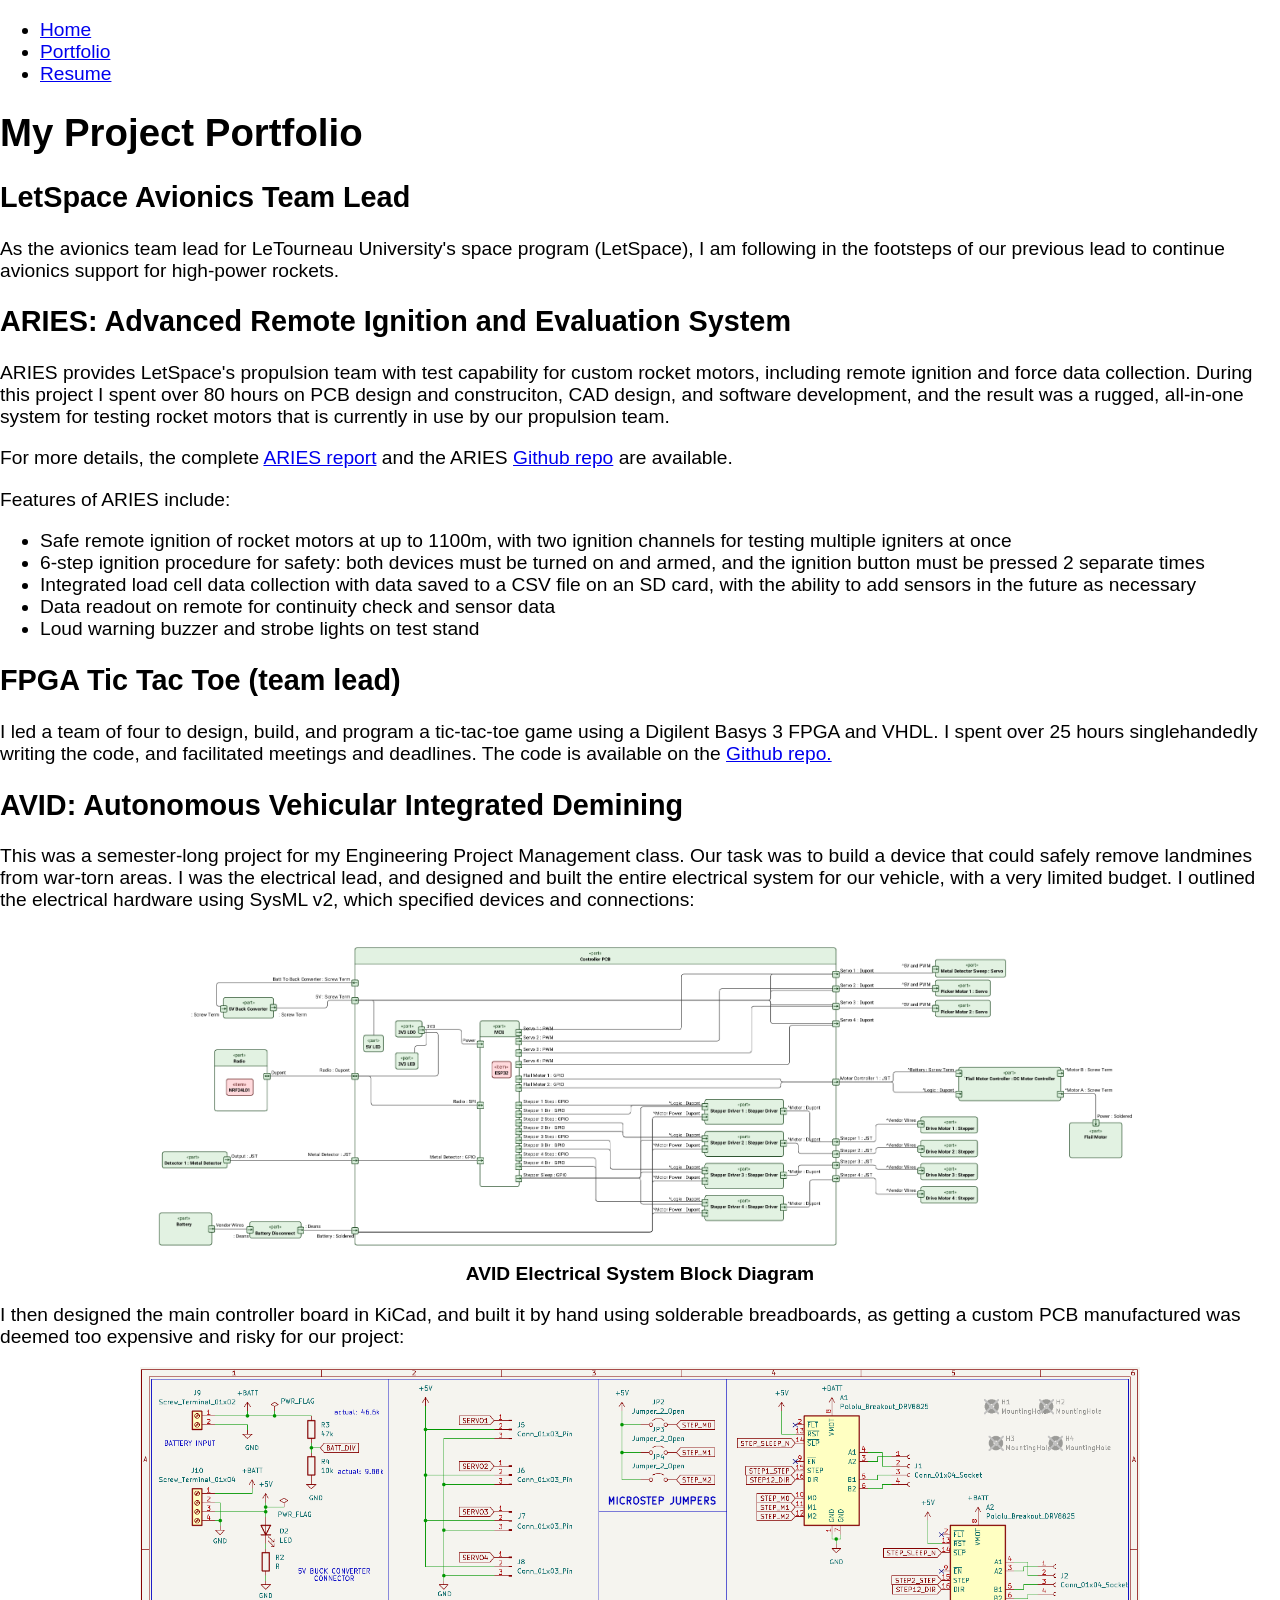
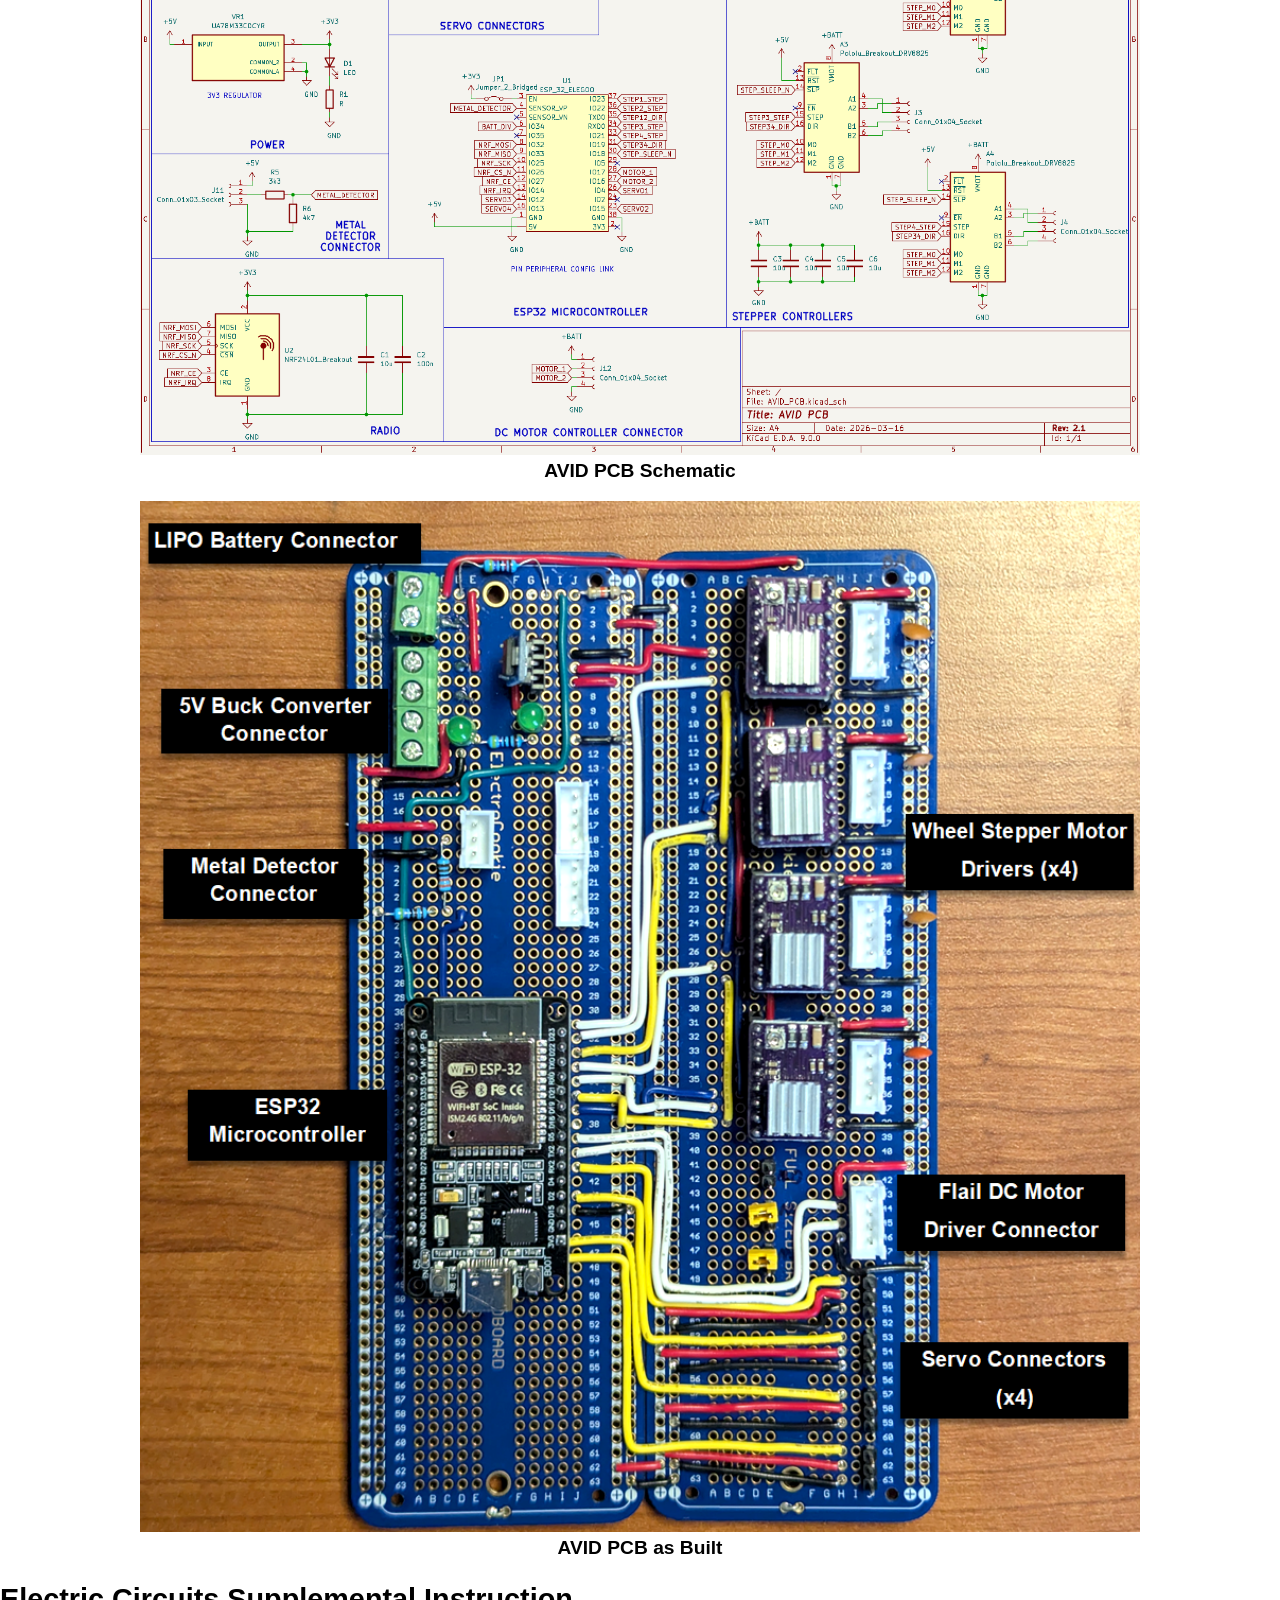
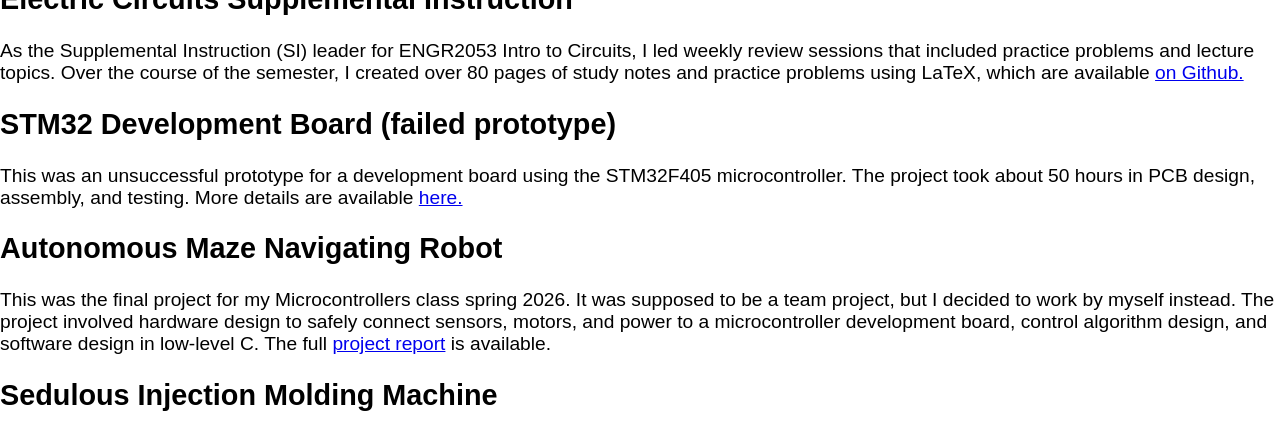
==== portfolio/index.html @ 602ec877 "Restructure for pretty urls" ====
<!DOCTYPE html>
<html lang="en">
<head>
    <link rel="stylesheet" href="../style.css">
    <meta charset="UTF-8">
    <meta name="viewport" content="width=device-width, initial-scale=1.0">
    <title>Portfolio
    </title>
</head>
<body>
    <script src="../header.js"></script>
    <h1>My Project Portfolio</h1>
    <div><h2>LetSpace Avionics Team Lead</h2>
        <p>As the avionics team lead for LeTourneau University's space program (LetSpace), I am following in the footsteps of our previous lead to
            continue avionics support for high-power rockets. 
        </p>
    </div>
    <div><h2>ARIES: Advanced Remote Ignition and Evaluation System</h2>
        <p>ARIES provides LetSpace's propulsion team with test capability for custom rocket motors, including remote ignition and force data
            collection. During this project I spent over 80 hours on PCB design and construciton, CAD design, and software
            development, and the result was a rugged, all-in-one system for testing rocket motors that is currently in use by our propulsion team.
        </p>
        <p>
            For more details, the complete <a href="ARIES-Final-Report-Rev1.pdf" target="blank">ARIES report</a> and the ARIES <a href="https://github.com/LetSpace/ARIES" target="blank">Github repo</a>
            are available.
        </p>
        Features of ARIES include:
        <ul>
            <li>Safe remote ignition of rocket motors at up to 1100m, with two ignition channels for testing multiple igniters at once</li>
            <li>6-step ignition procedure for safety: both devices must be turned on and armed, and the ignition button must be pressed 2 separate times</li>
            <li>Integrated load cell data collection with data saved to a CSV file on an SD card, with the ability to add sensors in the future as necessary</li>
            <li>Data readout on remote for continuity check and sensor data</li>
            <li>Loud warning buzzer and strobe lights on test stand</li>
        </ul>
    </div>
    <div><h2>FPGA Tic Tac Toe (team lead)</h2>
        <p>
            I led a team of four to design, build, and program a tic-tac-toe game using a Digilent Basys 3 FPGA and VHDL. I spent over 25 hours
            singlehandedly writing the code, and facilitated meetings and deadlines. The code is available on the <a href="https://github.com/CooperMcAllister/TicTacToe" target="blank">Github repo.</a>
        </p>
    </div>
    <div><h2>AVID: Autonomous Vehicular Integrated Demining</h2>
        <p>
            This was a semester-long project for my Engineering Project Management class. Our task was to build a device that could safely
            remove landmines from war-torn areas. I was the electrical lead, and designed and built the entire electrical system for our vehicle,
            with a very limited budget. I outlined the electrical hardware using SysML v2, which specified devices and connections:
        </p>
        <figure>
            <img src="AVID_Electrical_System.png" width="1000" alt="AVID Electrical System Block Diagram" />
            <figcaption><strong>AVID Electrical System Block Diagram</strong></figcaption>
        </figure>
        <p>
            I then designed the main controller board in KiCad, and built it by hand using solderable breadboards, as getting a custom PCB 
            manufactured was deemed too expensive and risky for our project:
        </p>
        <figure>
            <img src="AVID_PCB_Schematic.png" width="1000" alt="AVID PCB Schematic" />
            <figcaption><strong>AVID PCB Schematic</strong></figcaption>
        </figure>
        <figure>
            <img src="AVID_PCB_Annotated.png" width="1000" alt="AVID PCB as Built" />
            <figcaption><strong>AVID PCB as Built</strong></figcaption>
        </figure>
    </div>
    <div><h2>Electric Circuits Supplemental Instruction</h2>
        <p>
            As the Supplemental Instruction (SI) leader for ENGR2053 Intro to Circuits, I led weekly review sessions that included practice problems
            and lecture topics. Over the course of the semester, I created over 80 pages of study notes and practice problems using LaTeX,
            which are available <a href="https://github.com/CooperMcAllister/Electric-Circuits-SI" target="blank">on Github.</a>
        </p>
    </div>
    <div><h2>STM32 Development Board (failed prototype)</h2>
        This was an unsuccessful prototype for a development board using the STM32F405 microcontroller. The project took about 50 hours 
        in PCB design, assembly, and testing. More details are available <a href="STM32-development-board.html">here.</a> 
    </div>
    <div><h2>Autonomous Maze Navigating Robot</h2>
        This was the final project for my Microcontrollers class spring 2026. It was supposed to be a team project, but I decided to work by
        myself instead. The project involved hardware design to safely connect sensors, motors, and power to a microcontroller
        development board, control algorithm design, and software design in low-level C. The full <a href="MCUProjectMcAllister.pdf" target="blank">project report</a> is available.
    </div>
    <div><h2>Sedulous Injection Molding Machine</h2></div>
</body>
</html>
---- style.css ----
body {
  font-family: Arial, Helvetica, sans-serif;
  font-size: 1.2em;
  max-width: 1500px;  /* Upper bound limit */
  width: 100%;        /* Allows responsive shrinking */
  margin: 0 auto;     /* Keeps layout centered */
}

figure {
  text-align: center;
}

figcaption {
    text-align: center;
}
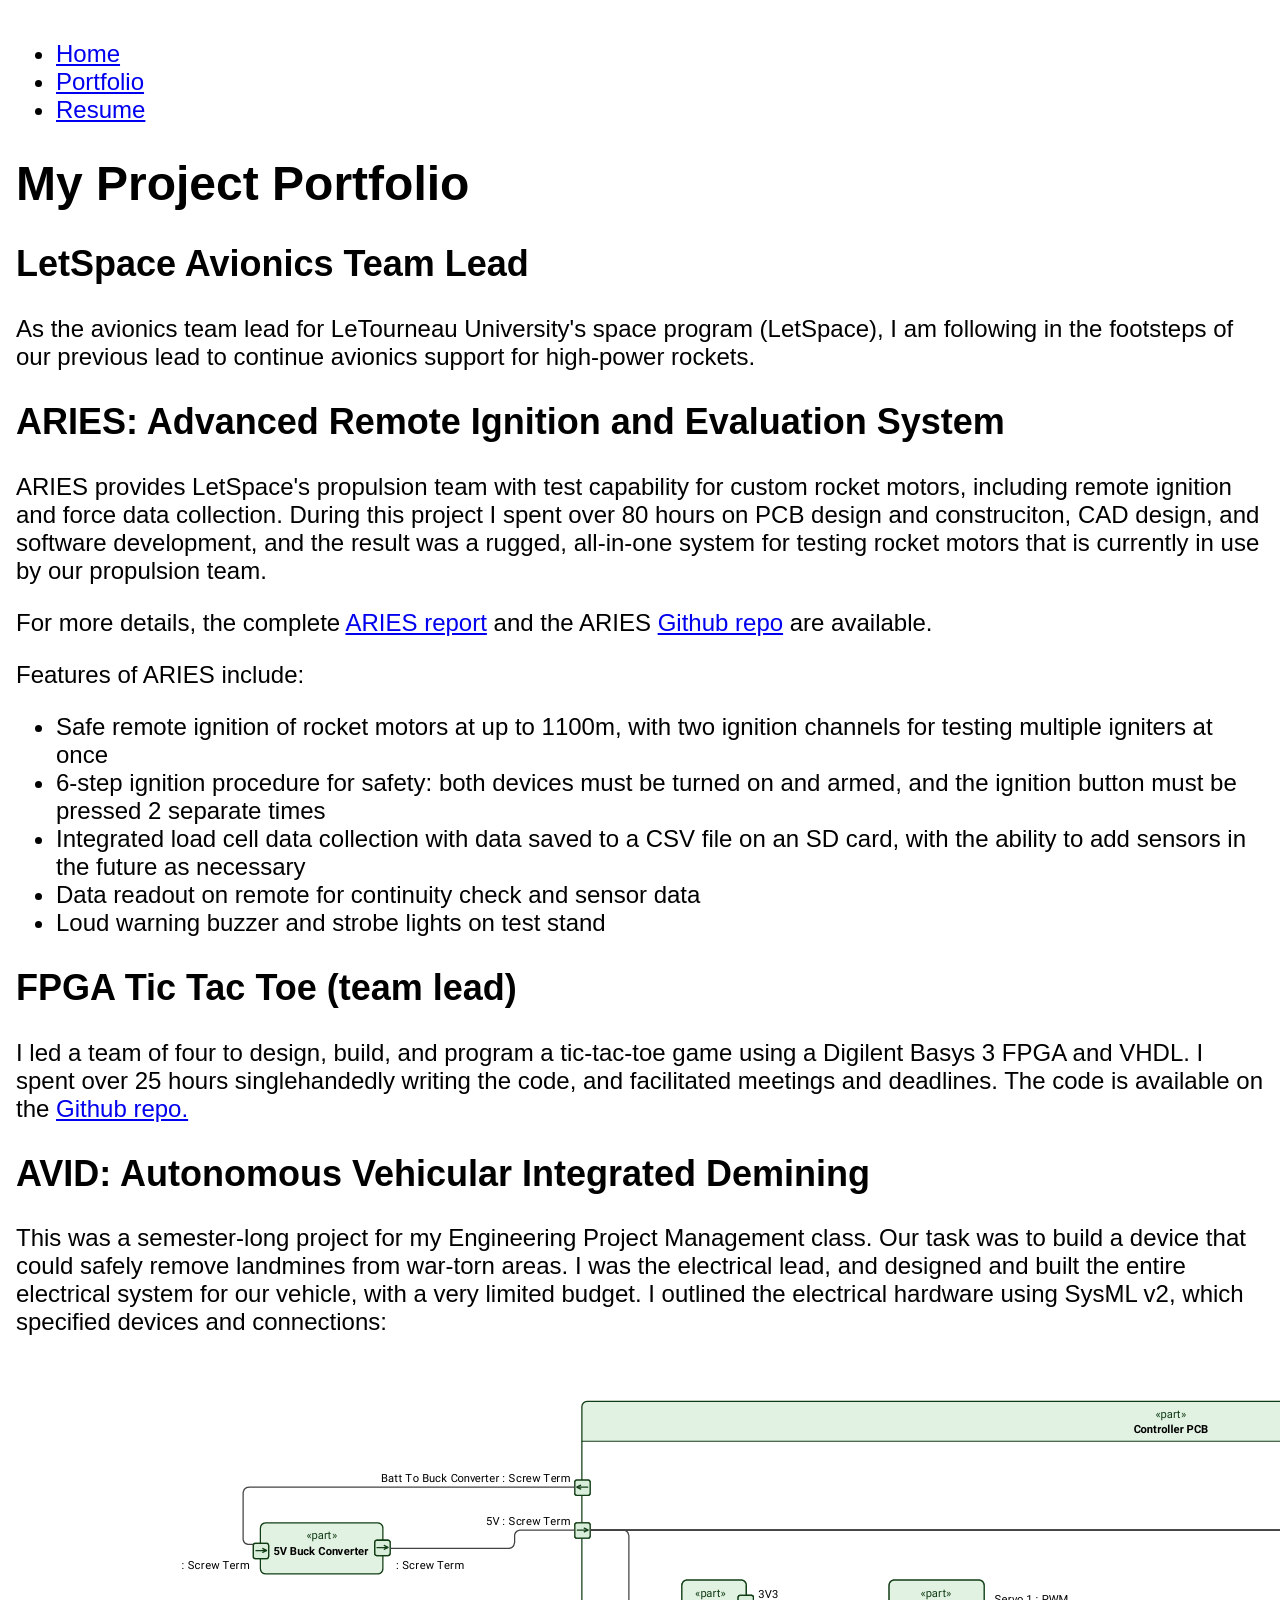
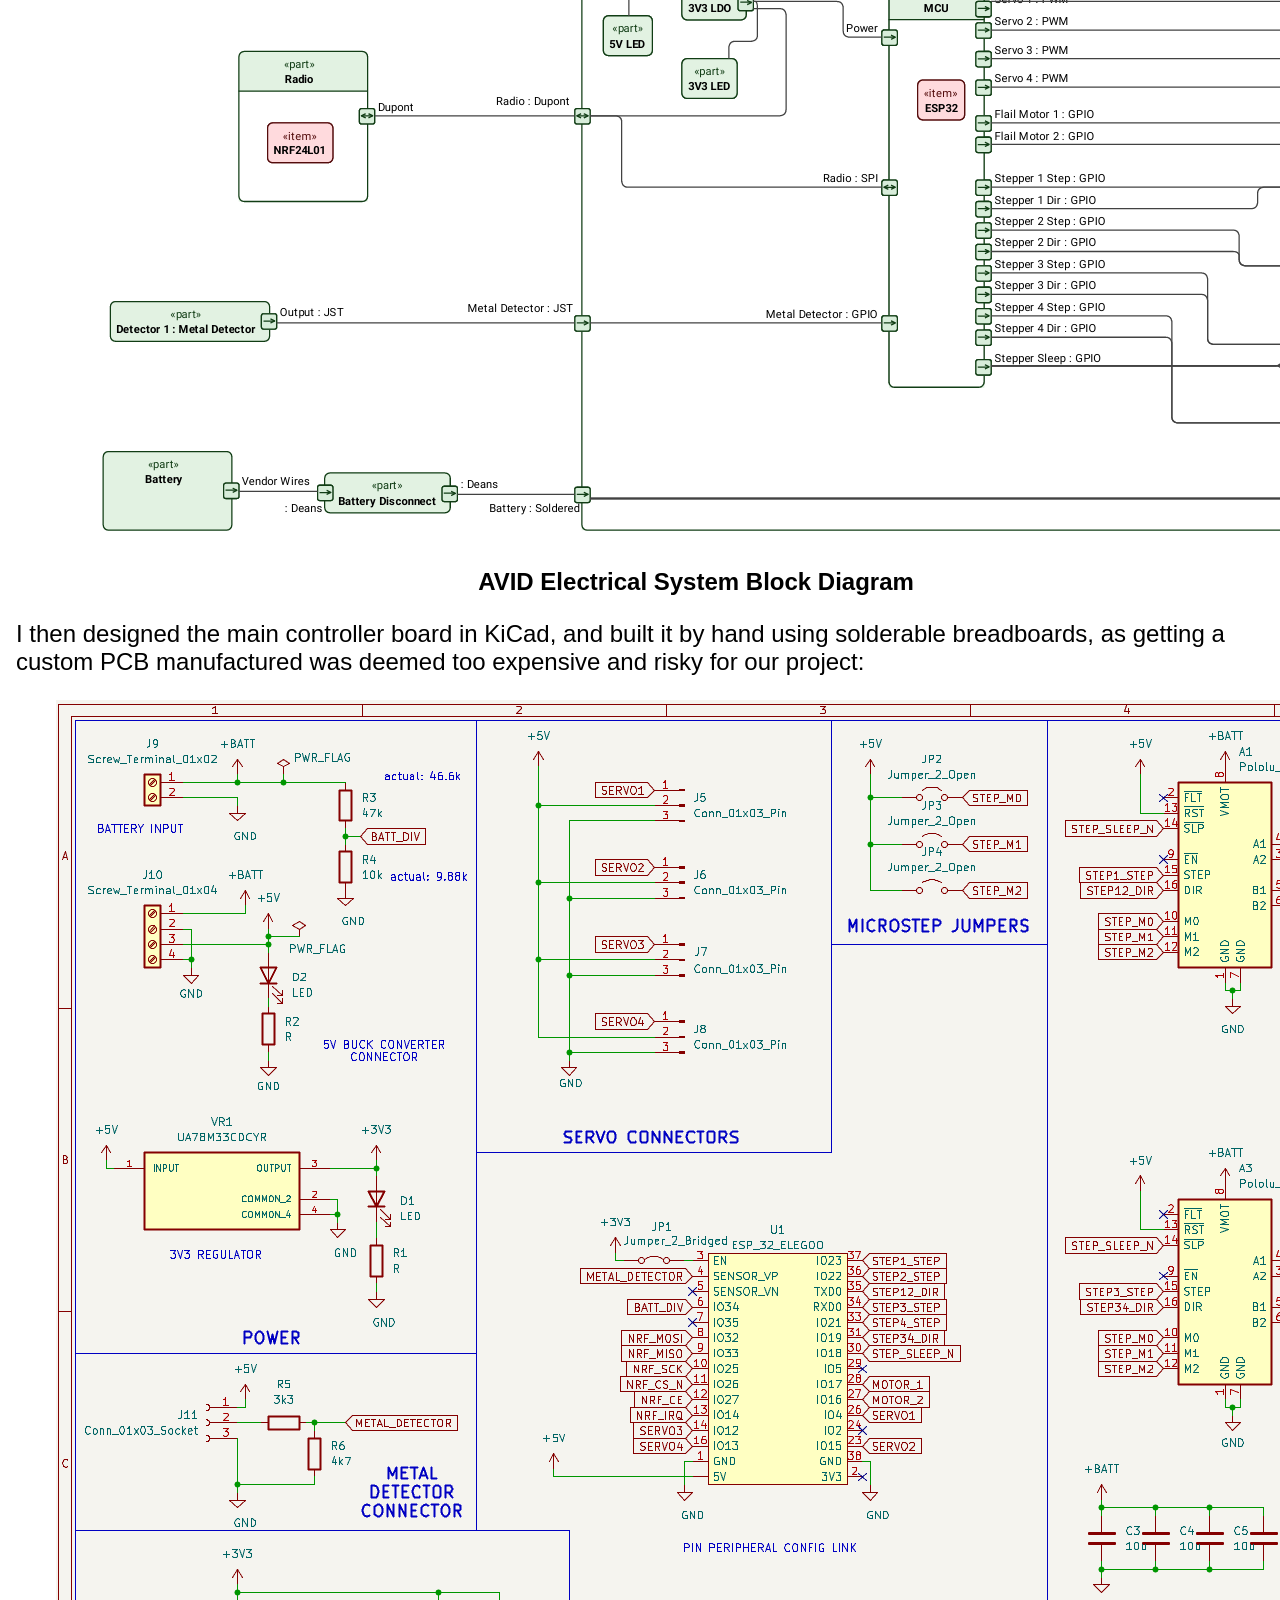
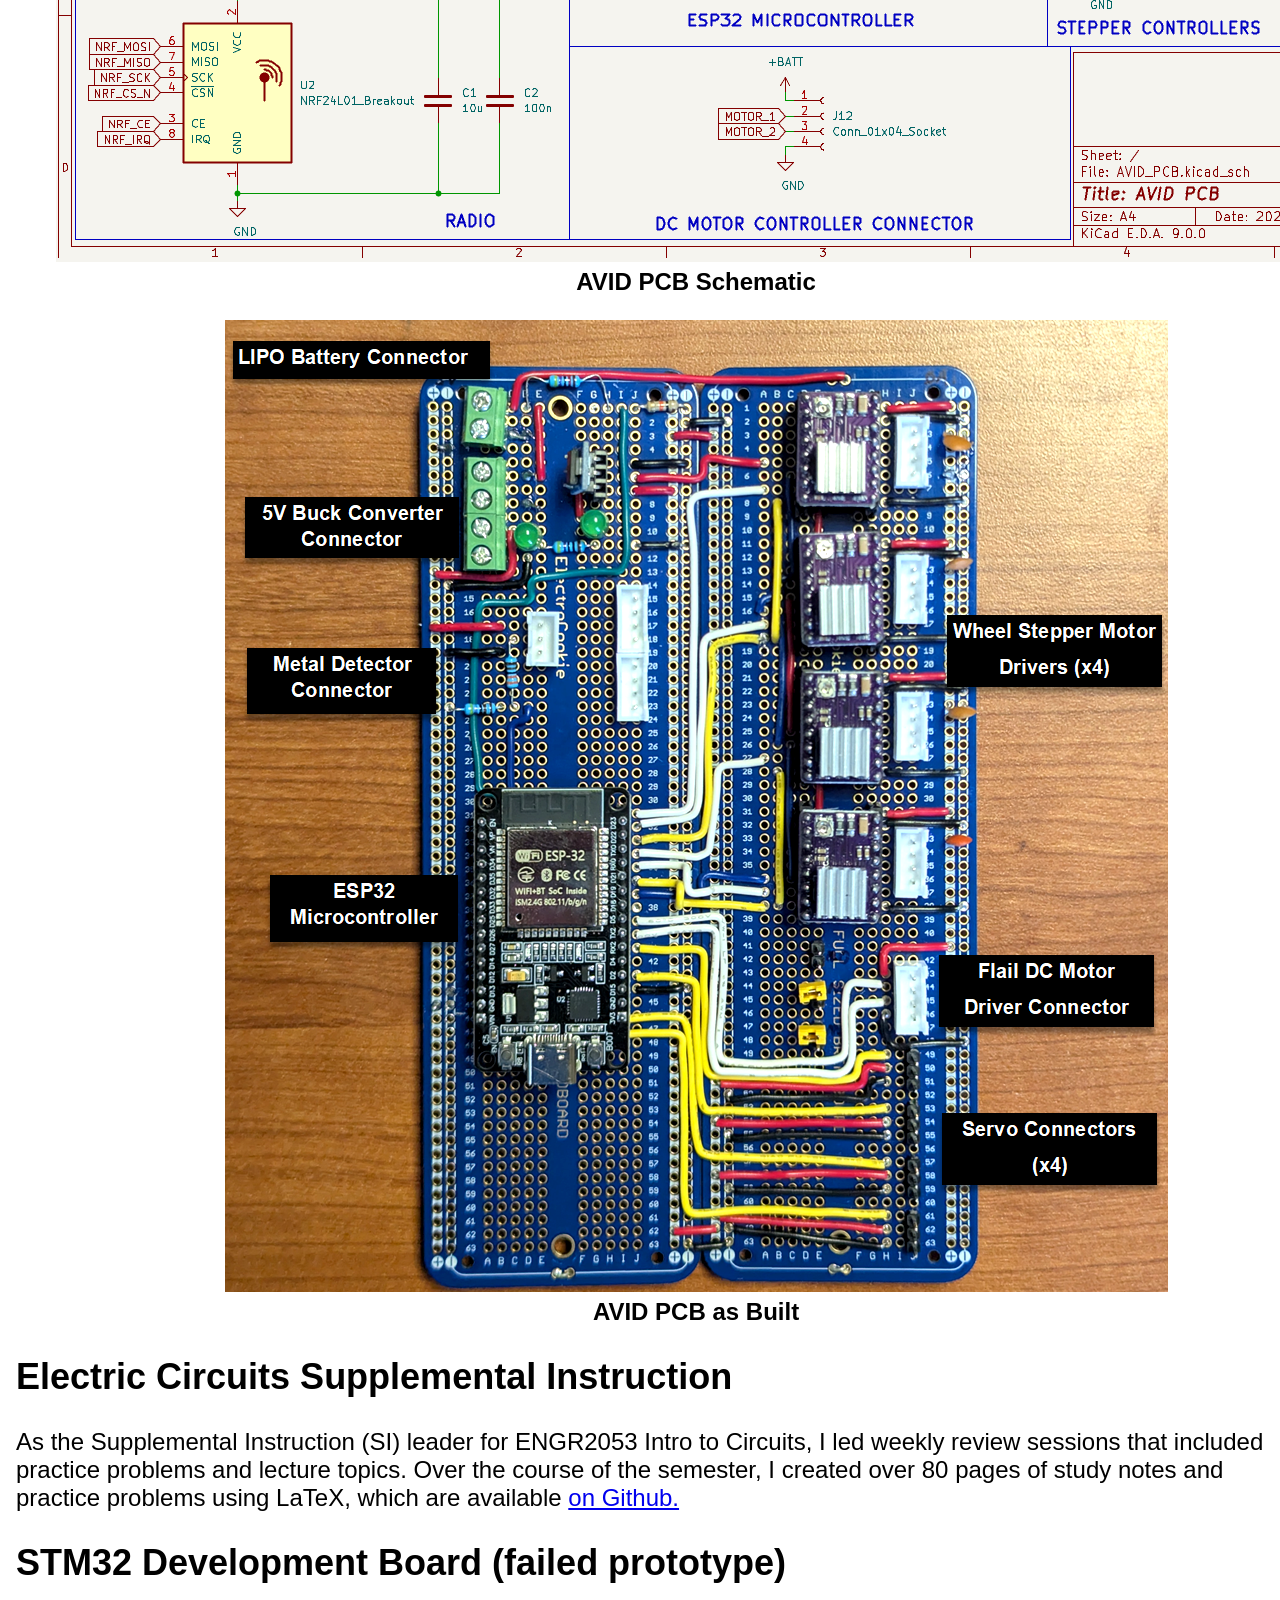
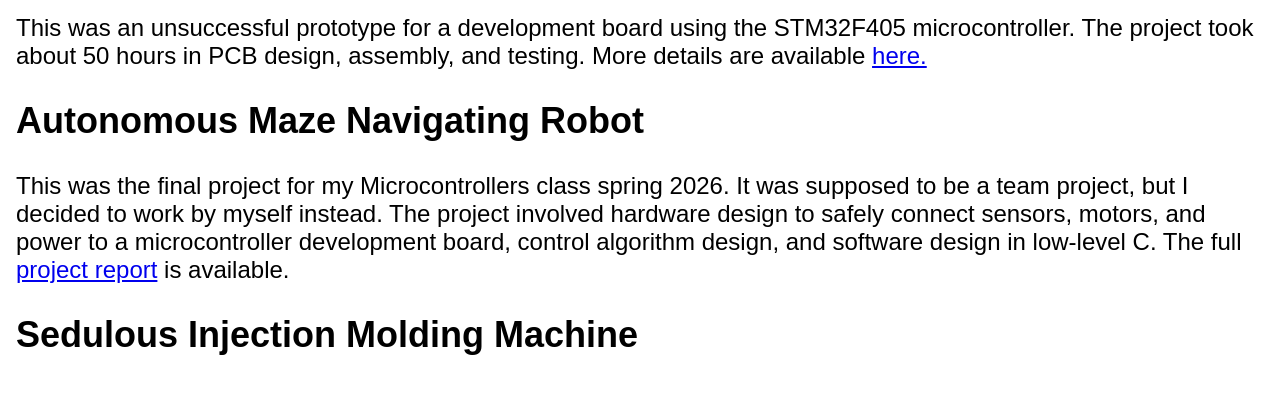
==== commit 6873cd30: "Figure width fix" ====
--- a/portfolio/index.html
+++ b/portfolio/index.html
@@ -46,7 +46,7 @@
             with a very limited budget. I outlined the electrical hardware using SysML v2, which specified devices and connections:
         </p>
         <figure>
-            <img src="AVID_Electrical_System.png" width="1000" alt="AVID Electrical System Block Diagram" />
+            <img src="AVID_Electrical_System.png" alt="AVID Electrical System Block Diagram" />
             <figcaption><strong>AVID Electrical System Block Diagram</strong></figcaption>
         </figure>
         <p>
@@ -54,11 +54,11 @@
             manufactured was deemed too expensive and risky for our project:
         </p>
         <figure>
-            <img src="AVID_PCB_Schematic.png" width="1000" alt="AVID PCB Schematic" />
+            <img src="AVID_PCB_Schematic.png" alt="AVID PCB Schematic" />
             <figcaption><strong>AVID PCB Schematic</strong></figcaption>
         </figure>
         <figure>
-            <img src="AVID_PCB_Annotated.png" width="1000" alt="AVID PCB as Built" />
+            <img src="AVID_PCB_Annotated.png" alt="AVID PCB as Built" />
             <figcaption><strong>AVID PCB as Built</strong></figcaption>
         </figure>
     </div>
--- a/style.css
+++ b/style.css
@@ -1,12 +1,15 @@
 body {
   font-family: Arial, Helvetica, sans-serif;
-  font-size: 1.2em;
+  font-size: clamp(0.8rem, 2vw, 1.5rem);
   max-width: 1500px;  /* Upper bound limit */
   width: 100%;        /* Allows responsive shrinking */
   margin: 0 auto;     /* Keeps layout centered */
+  padding: 1rem;
+  box-sizing: border-box;
 }
 
 figure {
+  width: 100vw;
   text-align: center;
 }
 
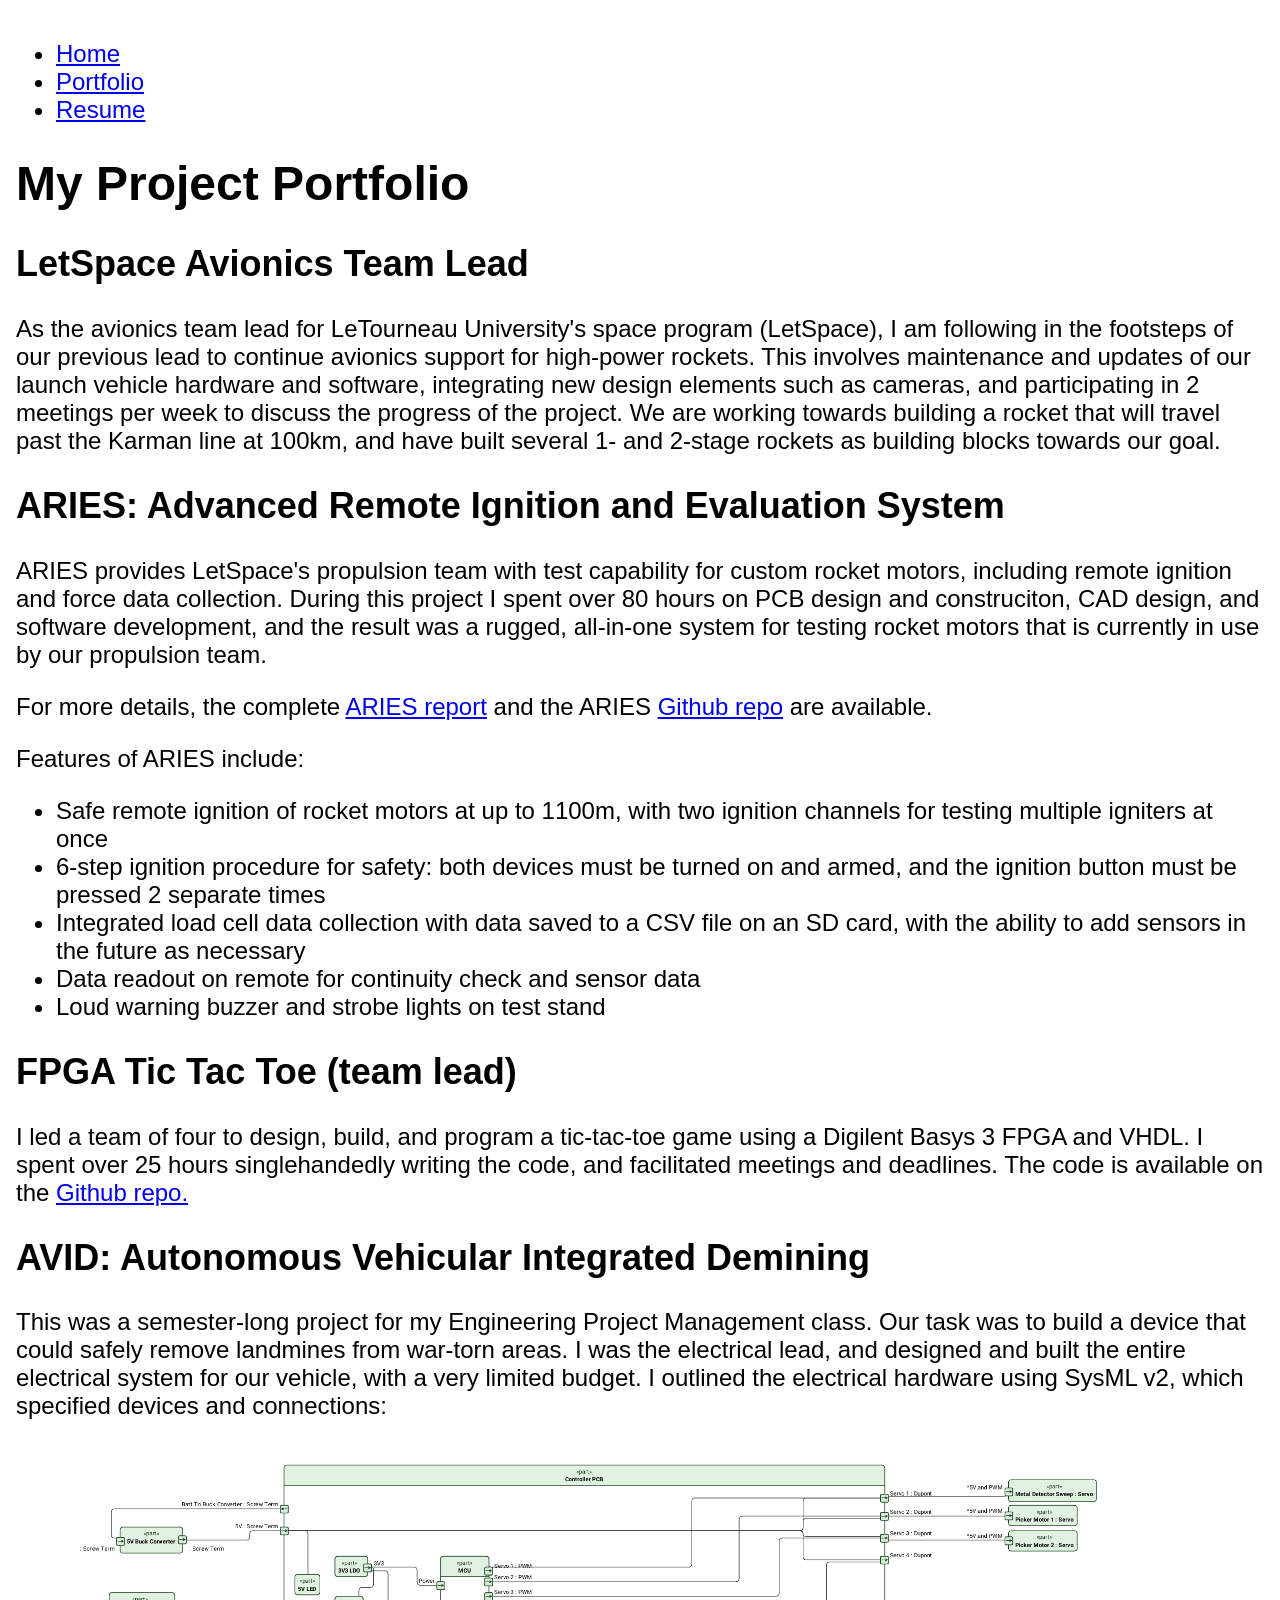
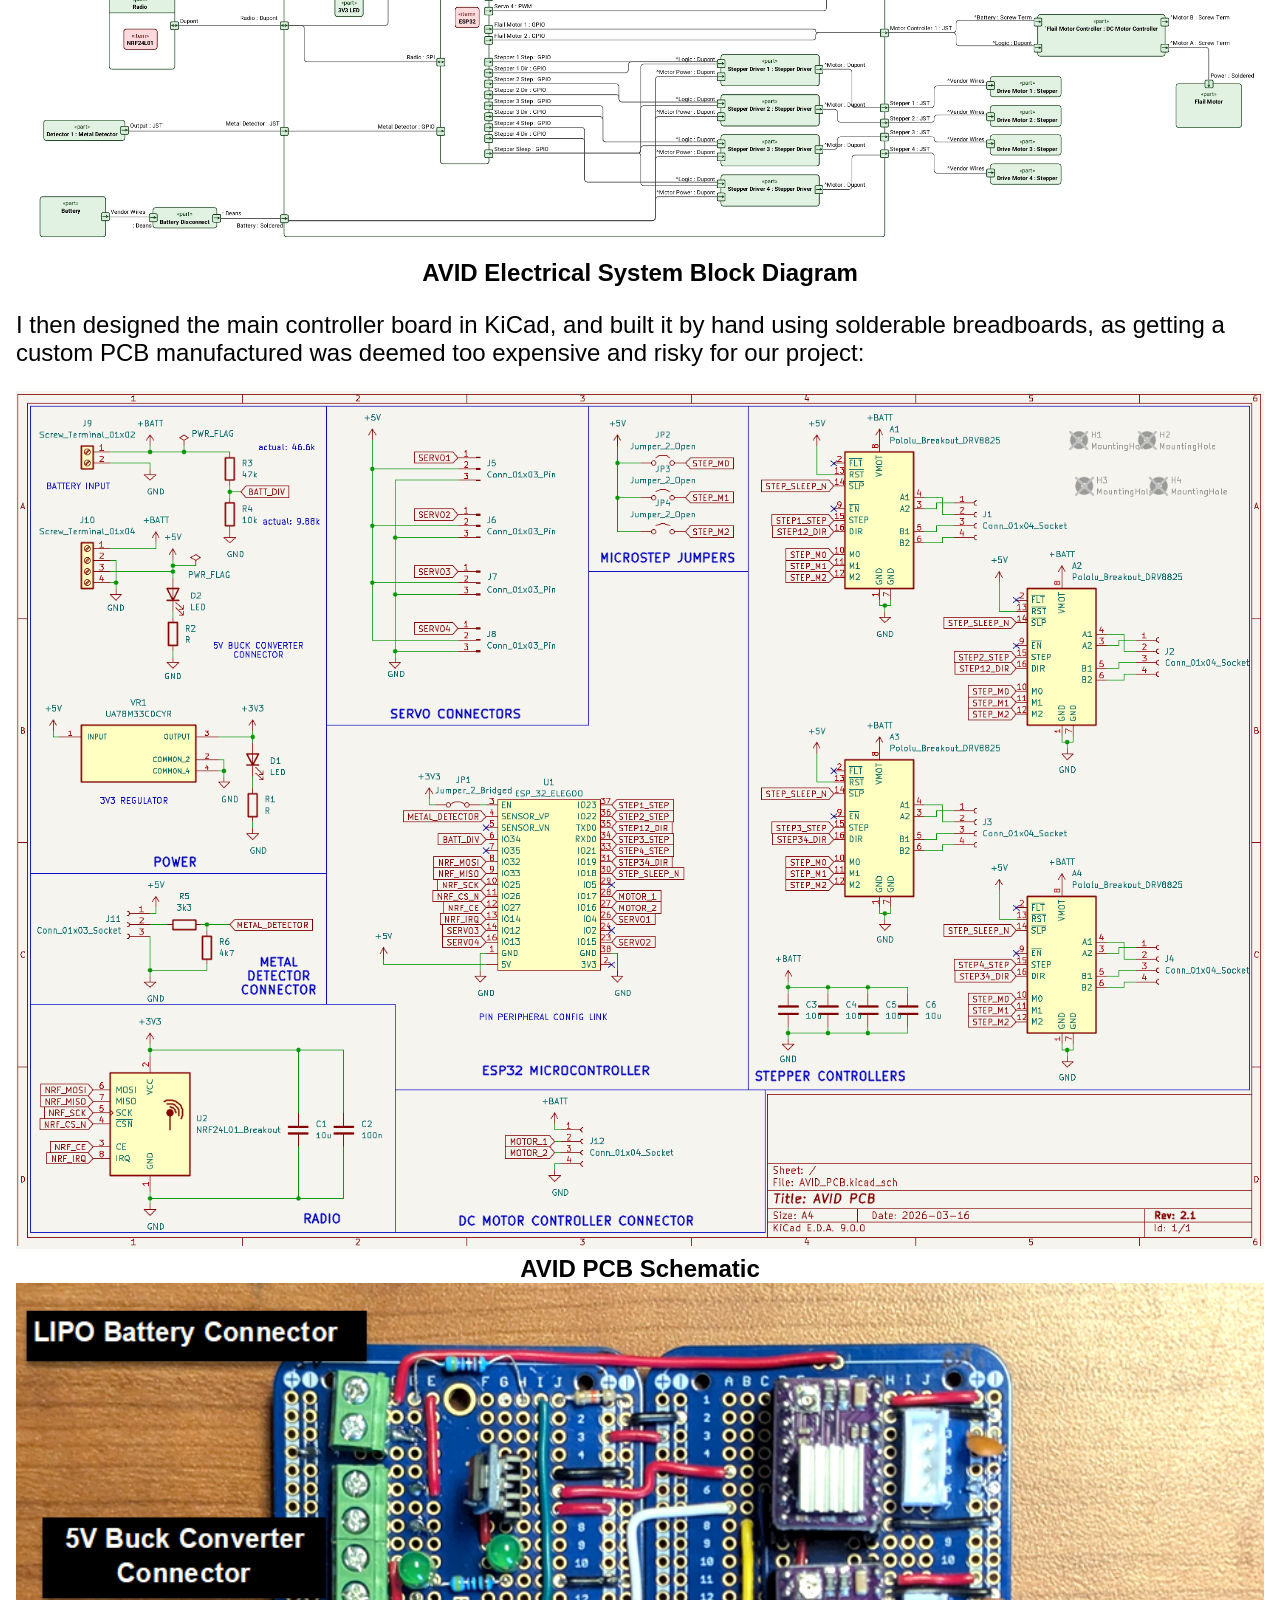
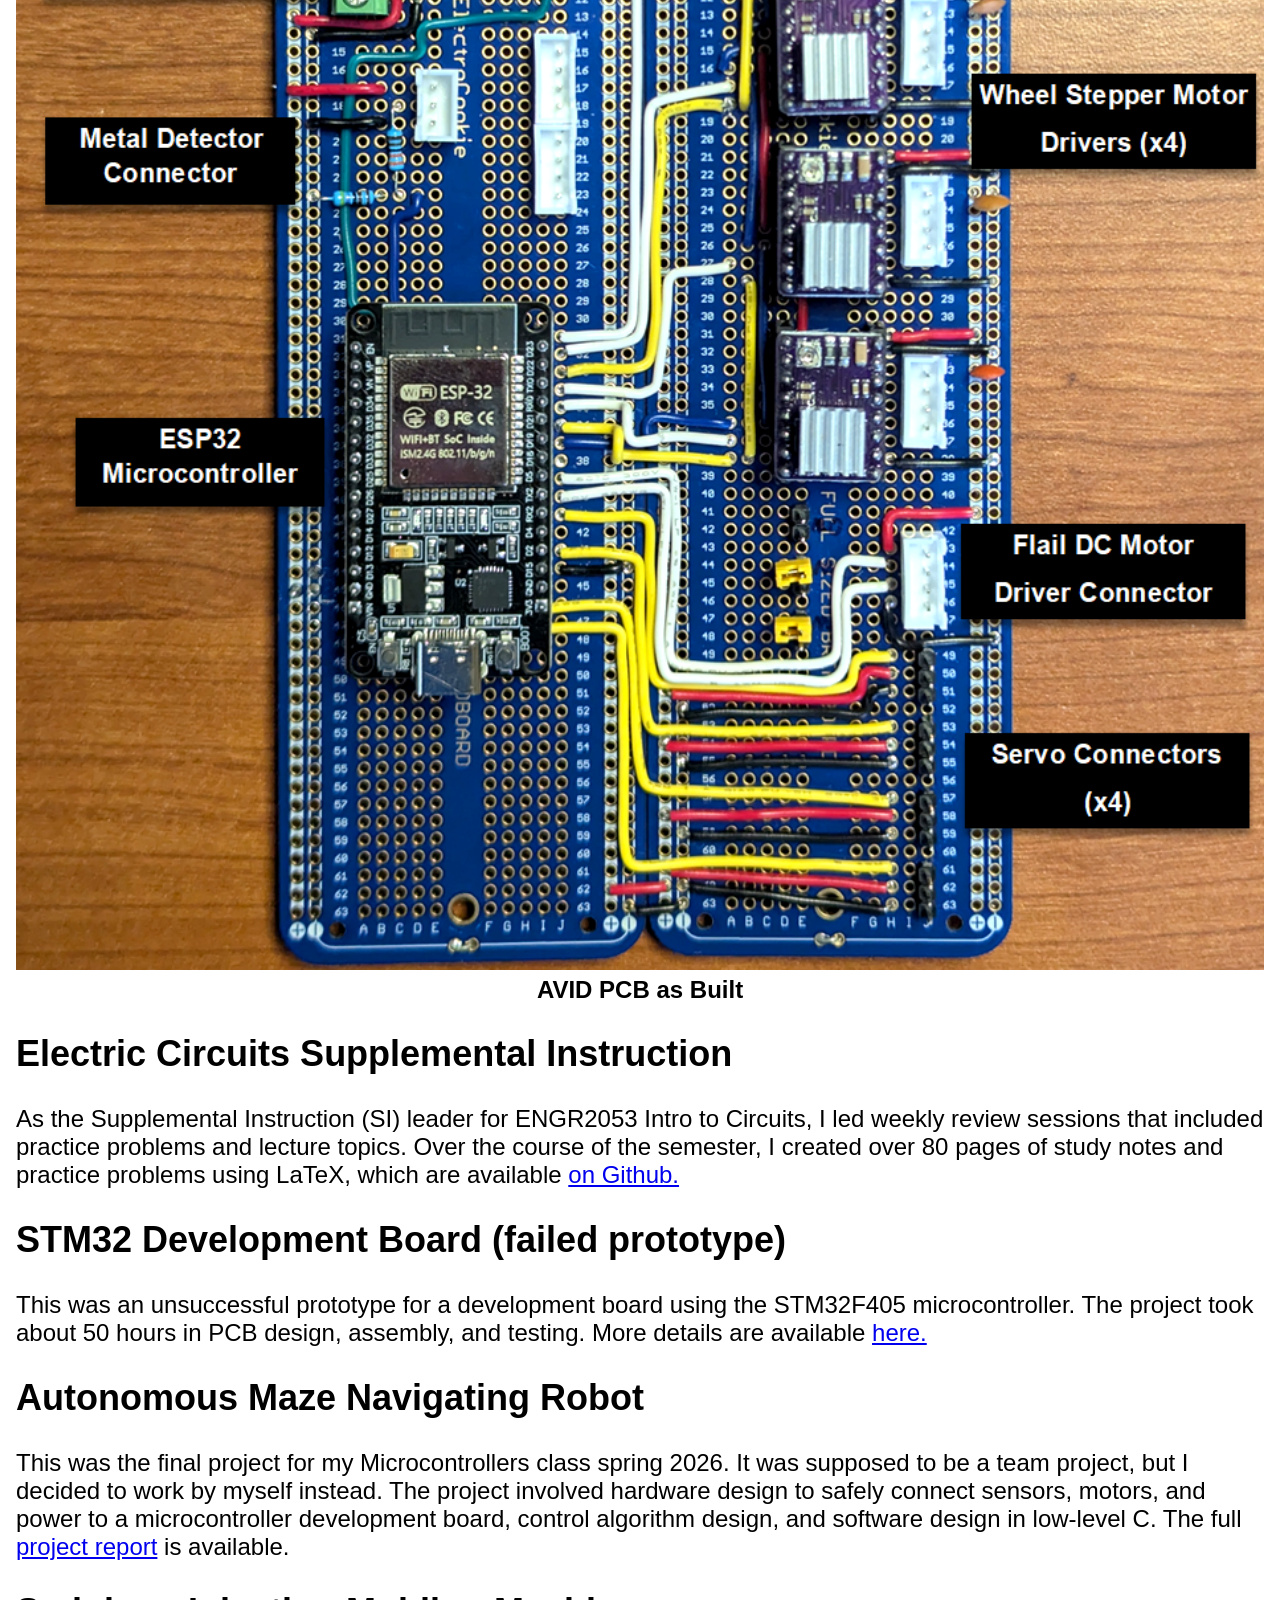
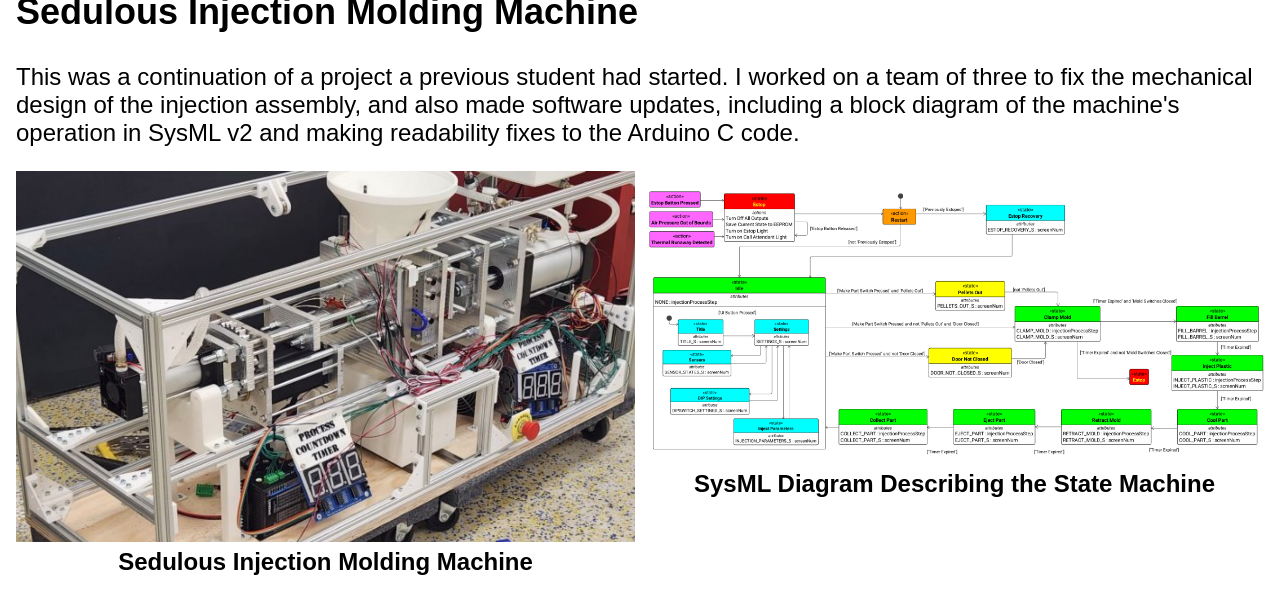
==== commit da57f28f: "Portfolio Updates" ====
--- a/portfolio/index.html
+++ b/portfolio/index.html
@@ -12,7 +12,10 @@
     <h1>My Project Portfolio</h1>
     <div><h2>LetSpace Avionics Team Lead</h2>
         <p>As the avionics team lead for LeTourneau University's space program (LetSpace), I am following in the footsteps of our previous lead to
-            continue avionics support for high-power rockets. 
+            continue avionics support for high-power rockets. This involves maintenance and updates of our launch vehicle hardware and software,
+            integrating new design elements such as cameras, and participating in 2 meetings per week to discuss the progress of the project.
+            We are working towards building a rocket that will travel past the Karman line at 100km, and have built several 1- and 2-stage rockets
+            as building blocks towards our goal.
         </p>
     </div>
     <div><h2>ARIES: Advanced Remote Ignition and Evaluation System</h2>
@@ -70,14 +73,37 @@
         </p>
     </div>
     <div><h2>STM32 Development Board (failed prototype)</h2>
+        <p>
         This was an unsuccessful prototype for a development board using the STM32F405 microcontroller. The project took about 50 hours 
         in PCB design, assembly, and testing. More details are available <a href="STM32-development-board.html">here.</a> 
+        </p>
     </div>
     <div><h2>Autonomous Maze Navigating Robot</h2>
+        <p>
         This was the final project for my Microcontrollers class spring 2026. It was supposed to be a team project, but I decided to work by
         myself instead. The project involved hardware design to safely connect sensors, motors, and power to a microcontroller
         development board, control algorithm design, and software design in low-level C. The full <a href="MCUProjectMcAllister.pdf" target="blank">project report</a> is available.
+        </p>
     </div>
-    <div><h2>Sedulous Injection Molding Machine</h2></div>
+    <div><h2>Sedulous Injection Molding Machine</h2>
+        <p>
+        This was a continuation of a project a previous student had started. I worked on a team of three to fix the mechanical design of the
+        injection assembly, and also made software updates, including a block diagram of the machine's operation in SysML v2 and making readability
+        fixes to the Arduino C code.
+        </p>
+        <div class="figure-sidebyside">
+            <figure>
+                <img src="Sedulous.png" alt="Sedulous Machine" />
+                <figcaption><strong>Sedulous Injection Molding Machine</strong></figcaption>
+            </figure>
+            <figure>
+                <img src="SedulousStateMachine.png" alt="Sedulous SysML State Machine" />
+                <figcaption><strong>SysML Diagram Describing the State Machine</strong></figcaption>
+            </figure>
+        </div>
+
+    </div>
+
+
 </body>
 </html>
--- a/style.css
+++ b/style.css
@@ -9,10 +9,31 @@
 }
 
 figure {
-  width: 100vw;
+  width: 100%;
   text-align: center;
+  margin: 0 auto;
+}
+
+figure img {
+  width: 100%;
+  height: auto;
 }
 
 figcaption {
     text-align: center;
+}
+
+.figure-sidebyside {
+  display: flex;
+  gap: 10px;
+}
+
+.figure-sidebyside figure {
+  width: 50%;
+  height: auto;
+}
+
+.figure-sidebyside img {
+  width: 100%;
+  height: auto;
 }
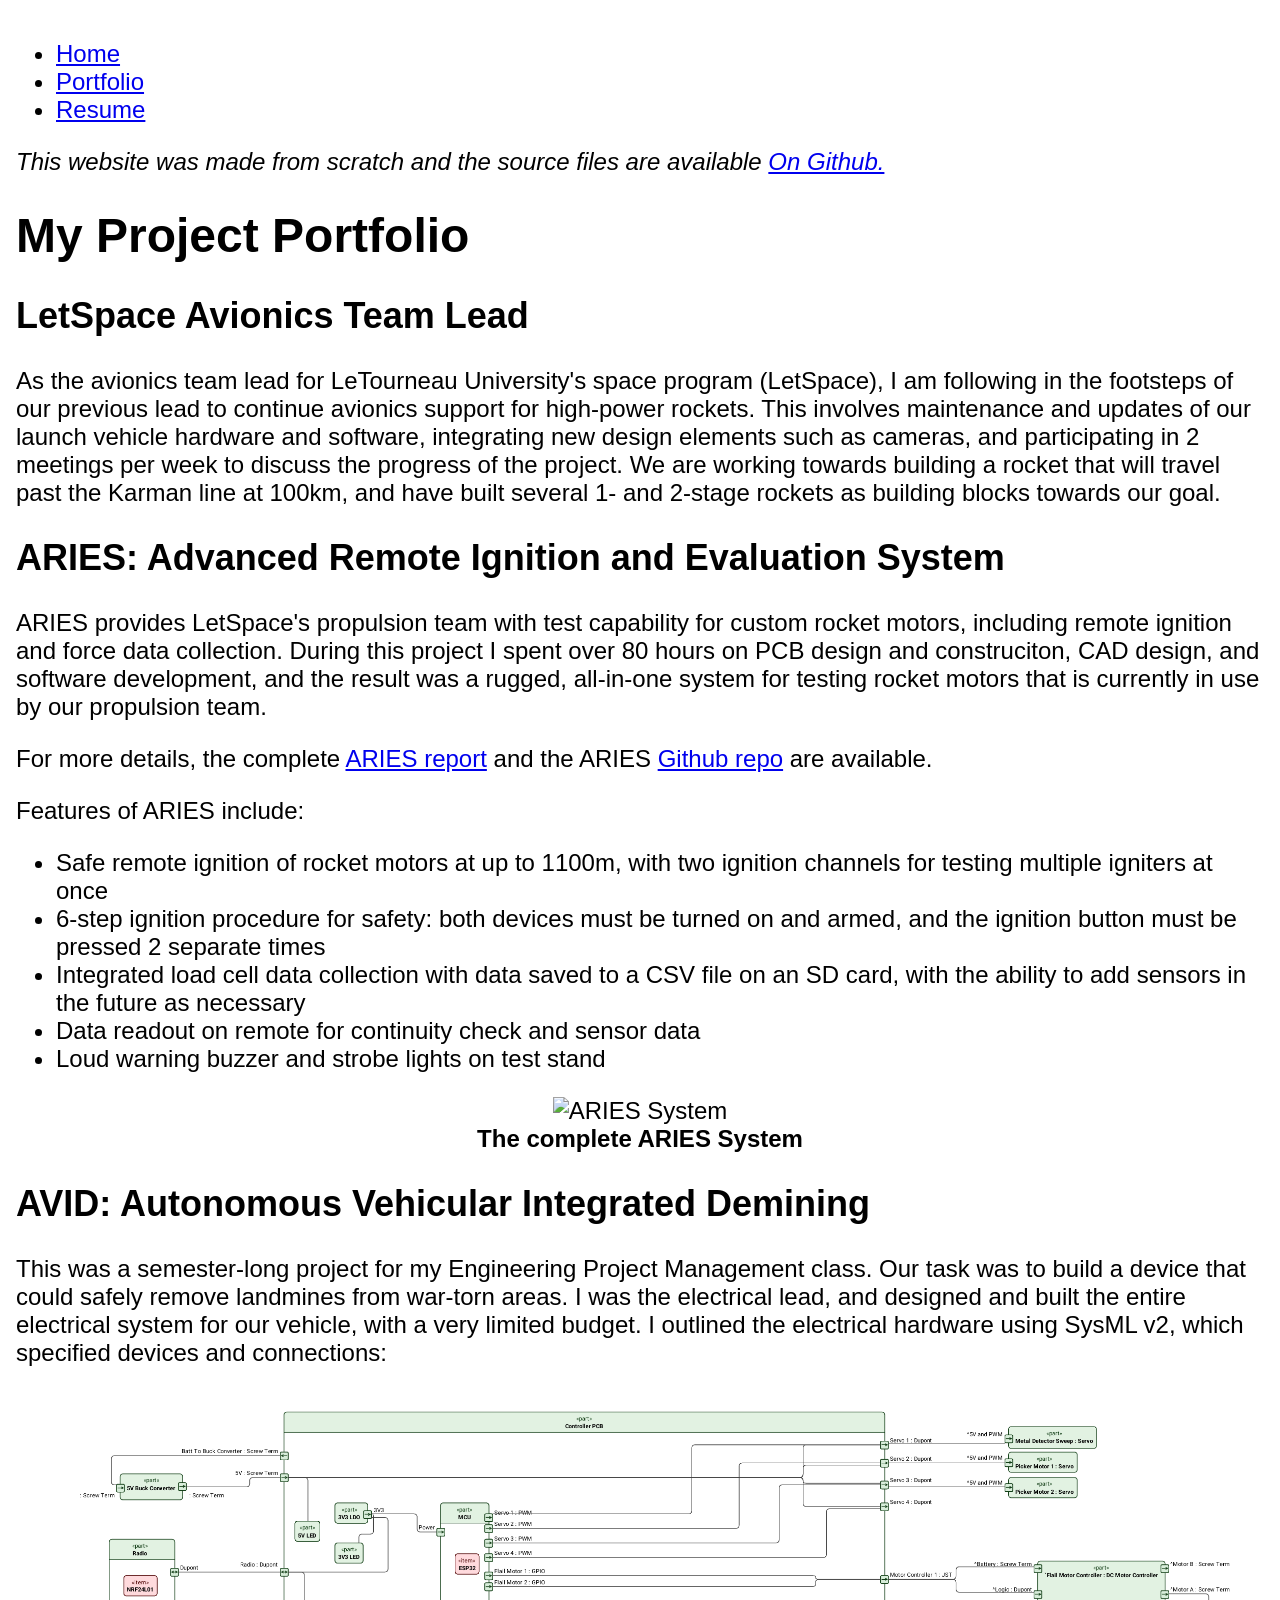
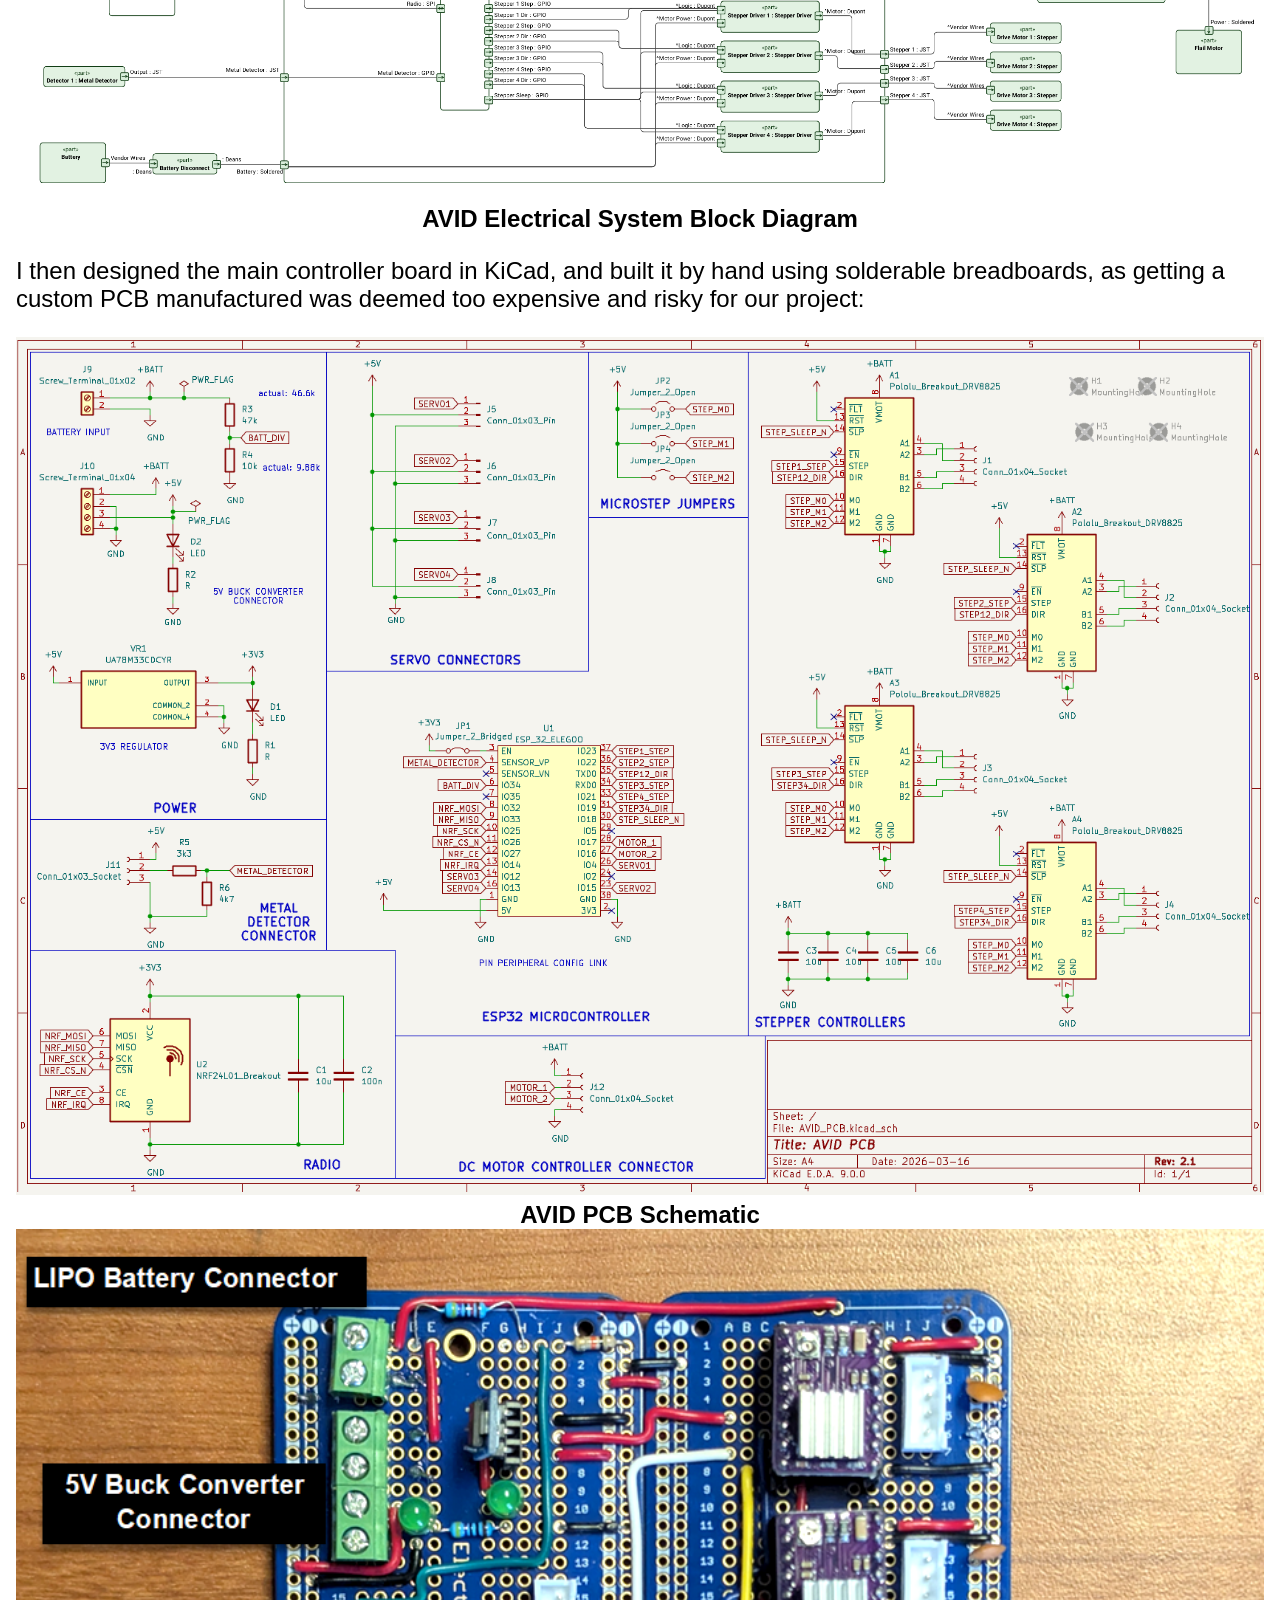
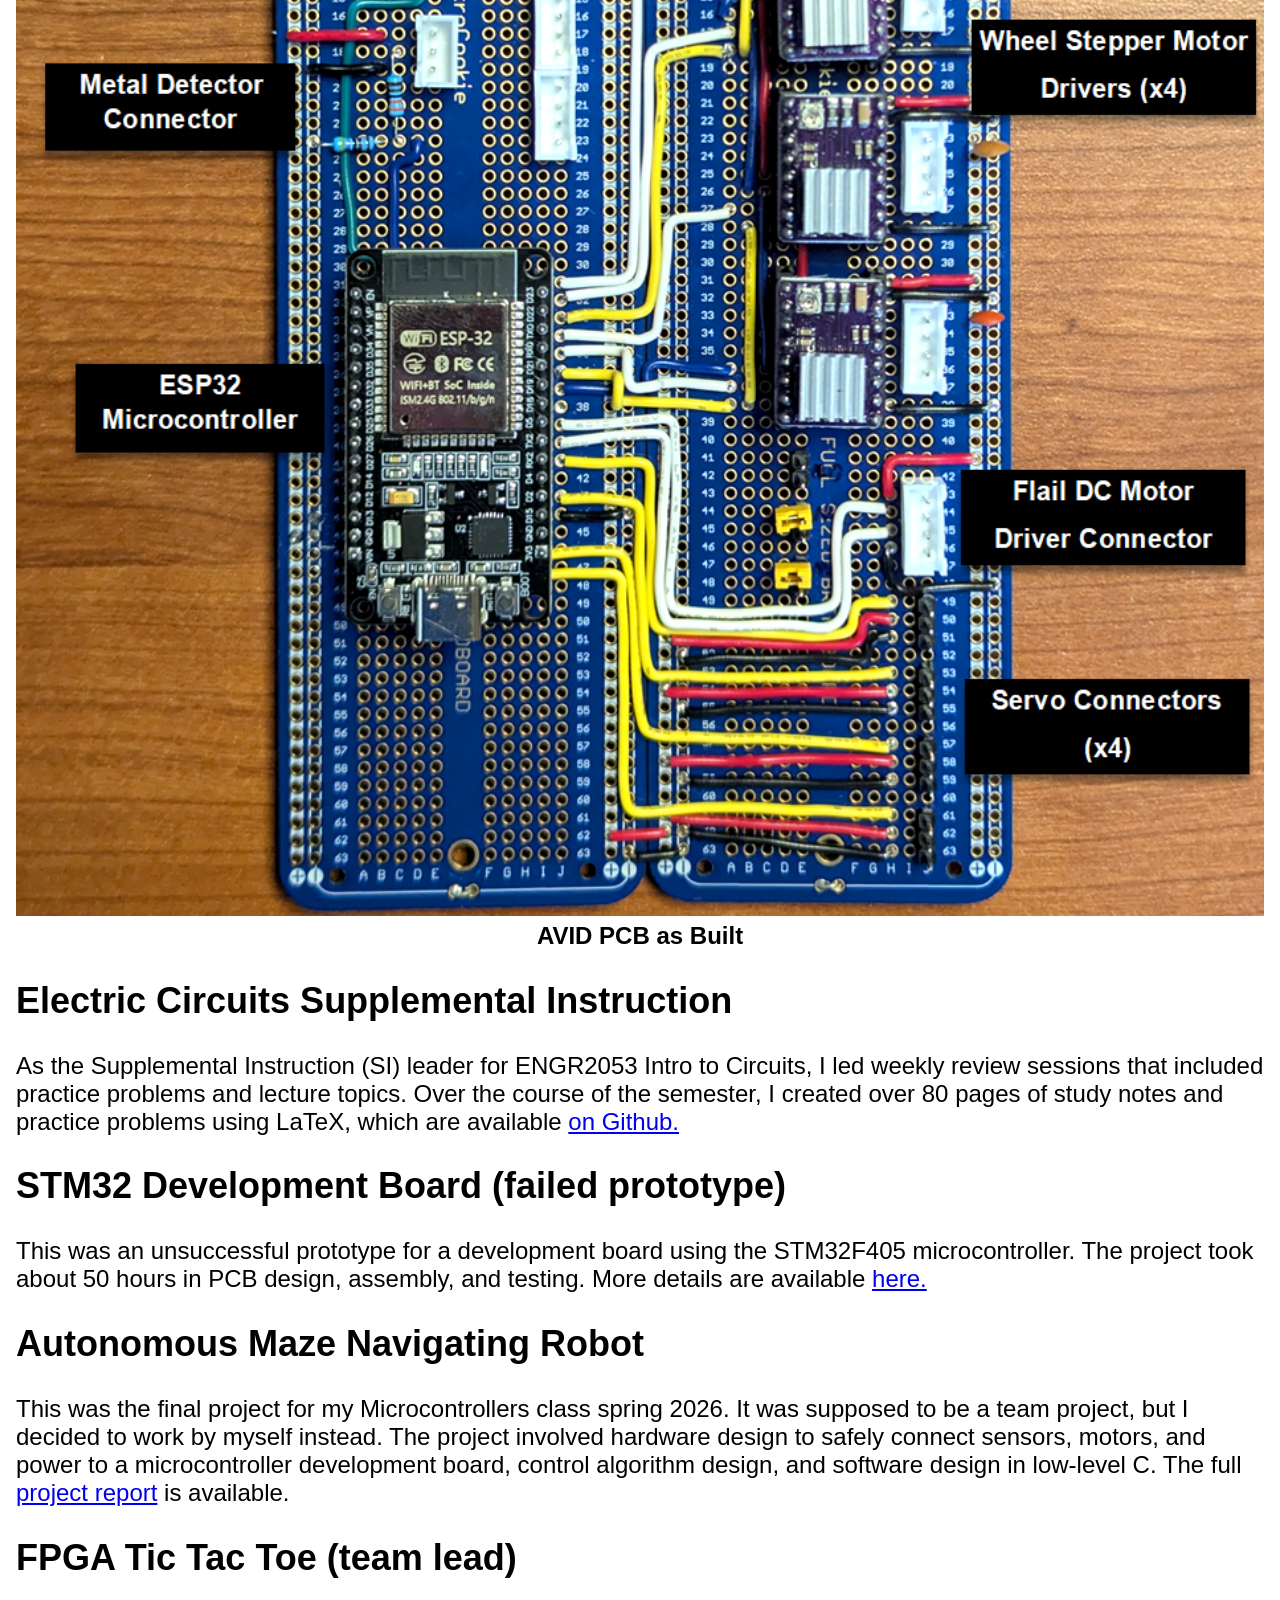
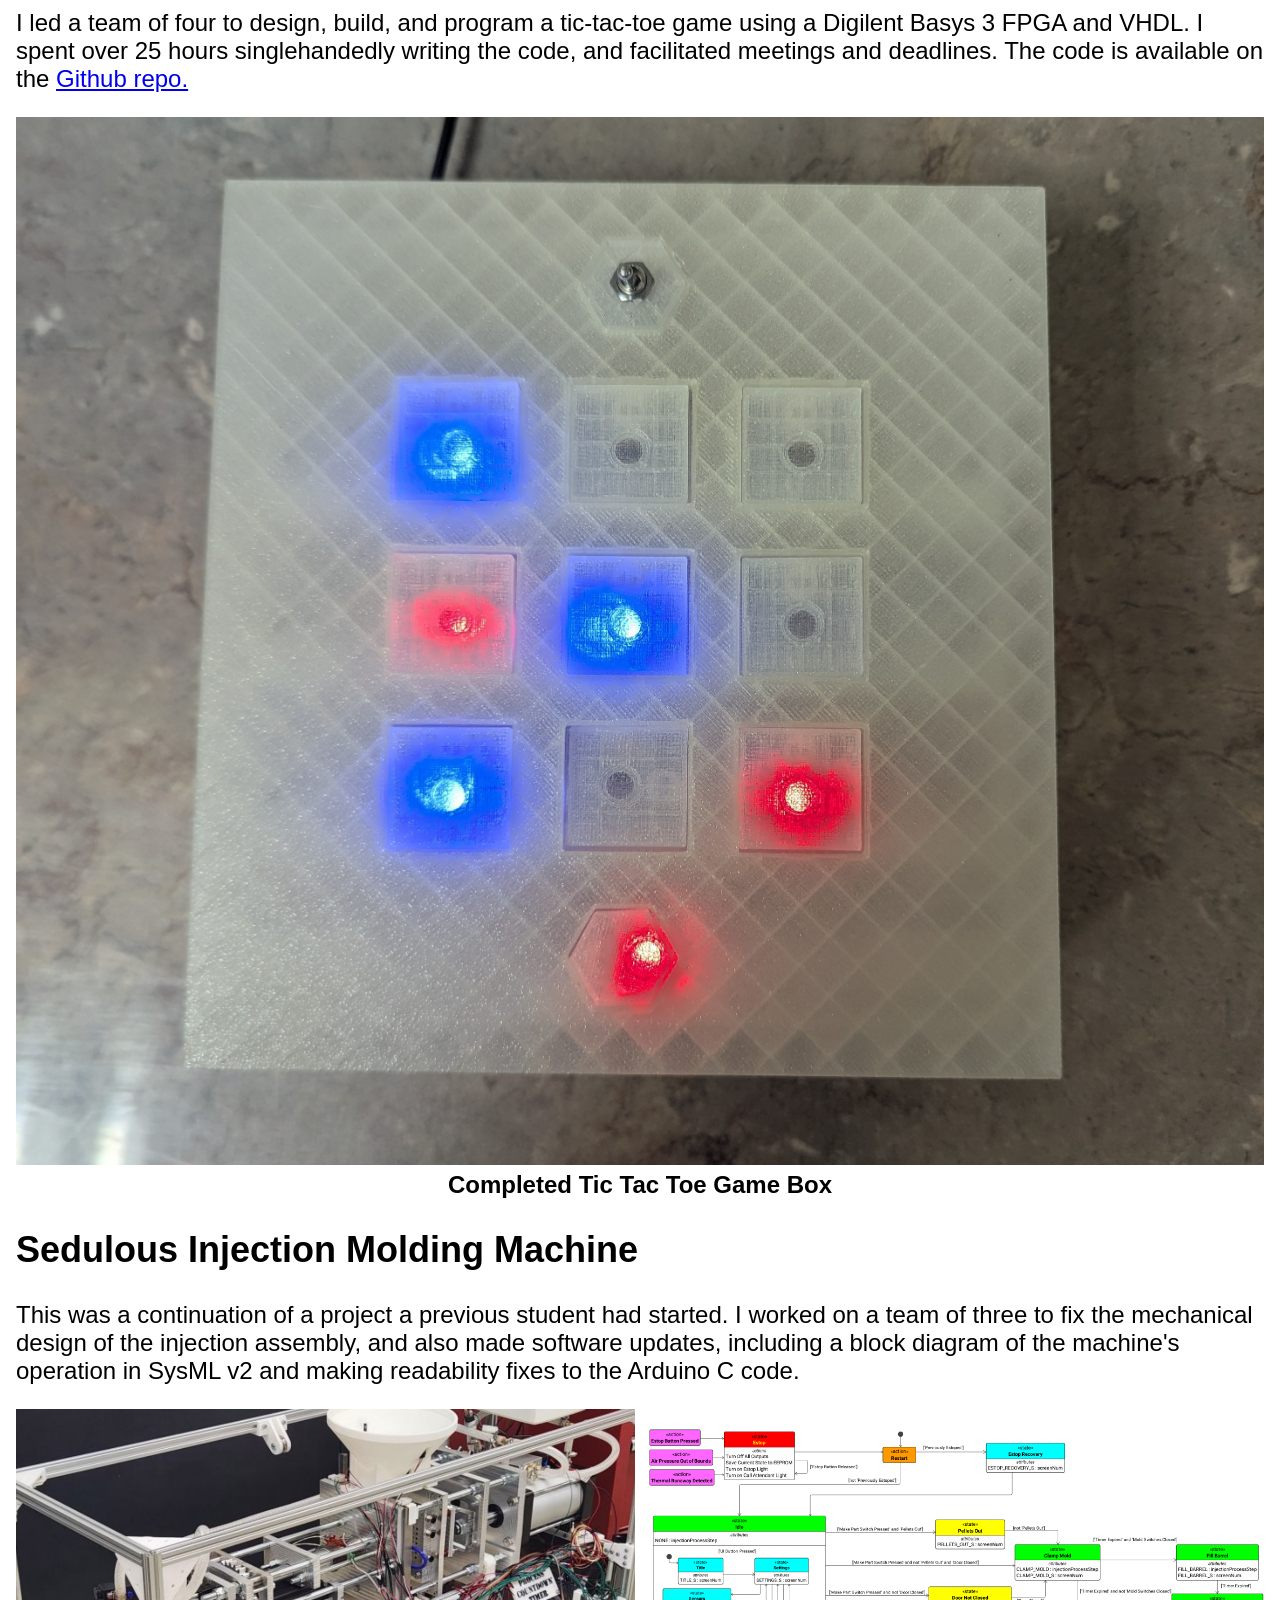
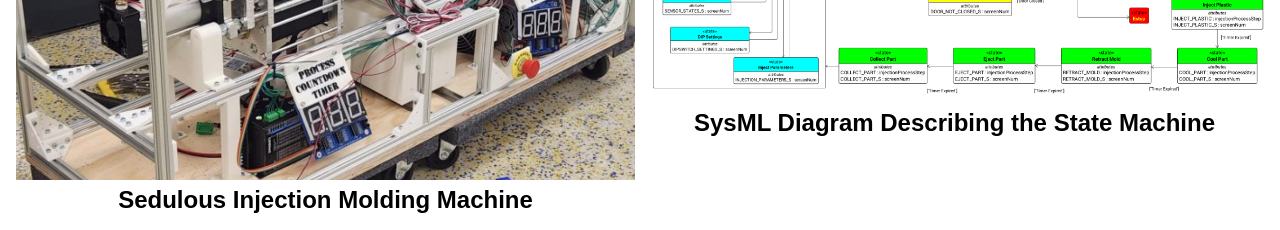
==== commit 71b1c584: "Portfolio Updates" ====
--- a/portfolio/index.html
+++ b/portfolio/index.html
@@ -9,6 +9,7 @@
 </head>
 <body>
     <script src="../header.js"></script>
+    <div><i>This website was made from scratch and the source files are available <a href="https://github.com/CooperMcAllister/CooperMcAllisterWebsite">On Github.</a></i></div>
     <h1>My Project Portfolio</h1>
     <div><h2>LetSpace Avionics Team Lead</h2>
         <p>As the avionics team lead for LeTourneau University's space program (LetSpace), I am following in the footsteps of our previous lead to
@@ -35,12 +36,10 @@
             <li>Data readout on remote for continuity check and sensor data</li>
             <li>Loud warning buzzer and strobe lights on test stand</li>
         </ul>
-    </div>
-    <div><h2>FPGA Tic Tac Toe (team lead)</h2>
-        <p>
-            I led a team of four to design, build, and program a tic-tac-toe game using a Digilent Basys 3 FPGA and VHDL. I spent over 25 hours
-            singlehandedly writing the code, and facilitated meetings and deadlines. The code is available on the <a href="https://github.com/CooperMcAllister/TicTacToe" target="blank">Github repo.</a>
-        </p>
+        <figure>
+            <img src="ARIES.jpg" alt="ARIES System" />
+            <figcaption><strong>The complete ARIES System</strong></figcaption>
+        </figure>
     </div>
     <div><h2>AVID: Autonomous Vehicular Integrated Demining</h2>
         <p>
@@ -85,6 +84,16 @@
         development board, control algorithm design, and software design in low-level C. The full <a href="MCUProjectMcAllister.pdf" target="blank">project report</a> is available.
         </p>
     </div>
+    <div><h2>FPGA Tic Tac Toe (team lead)</h2>
+        <p>
+            I led a team of four to design, build, and program a tic-tac-toe game using a Digilent Basys 3 FPGA and VHDL. I spent over 25 hours
+            singlehandedly writing the code, and facilitated meetings and deadlines. The code is available on the <a href="https://github.com/CooperMcAllister/TicTacToe" target="blank">Github repo.</a>
+        </p>
+        <figure>
+            <img src="TicTacToe.png" alt="Tic Tac Toe Game" />
+            <figcaption><strong>Completed Tic Tac Toe Game Box</strong></figcaption>
+        </figure>
+    </div>
     <div><h2>Sedulous Injection Molding Machine</h2>
         <p>
         This was a continuation of a project a previous student had started. I worked on a team of three to fix the mechanical design of the
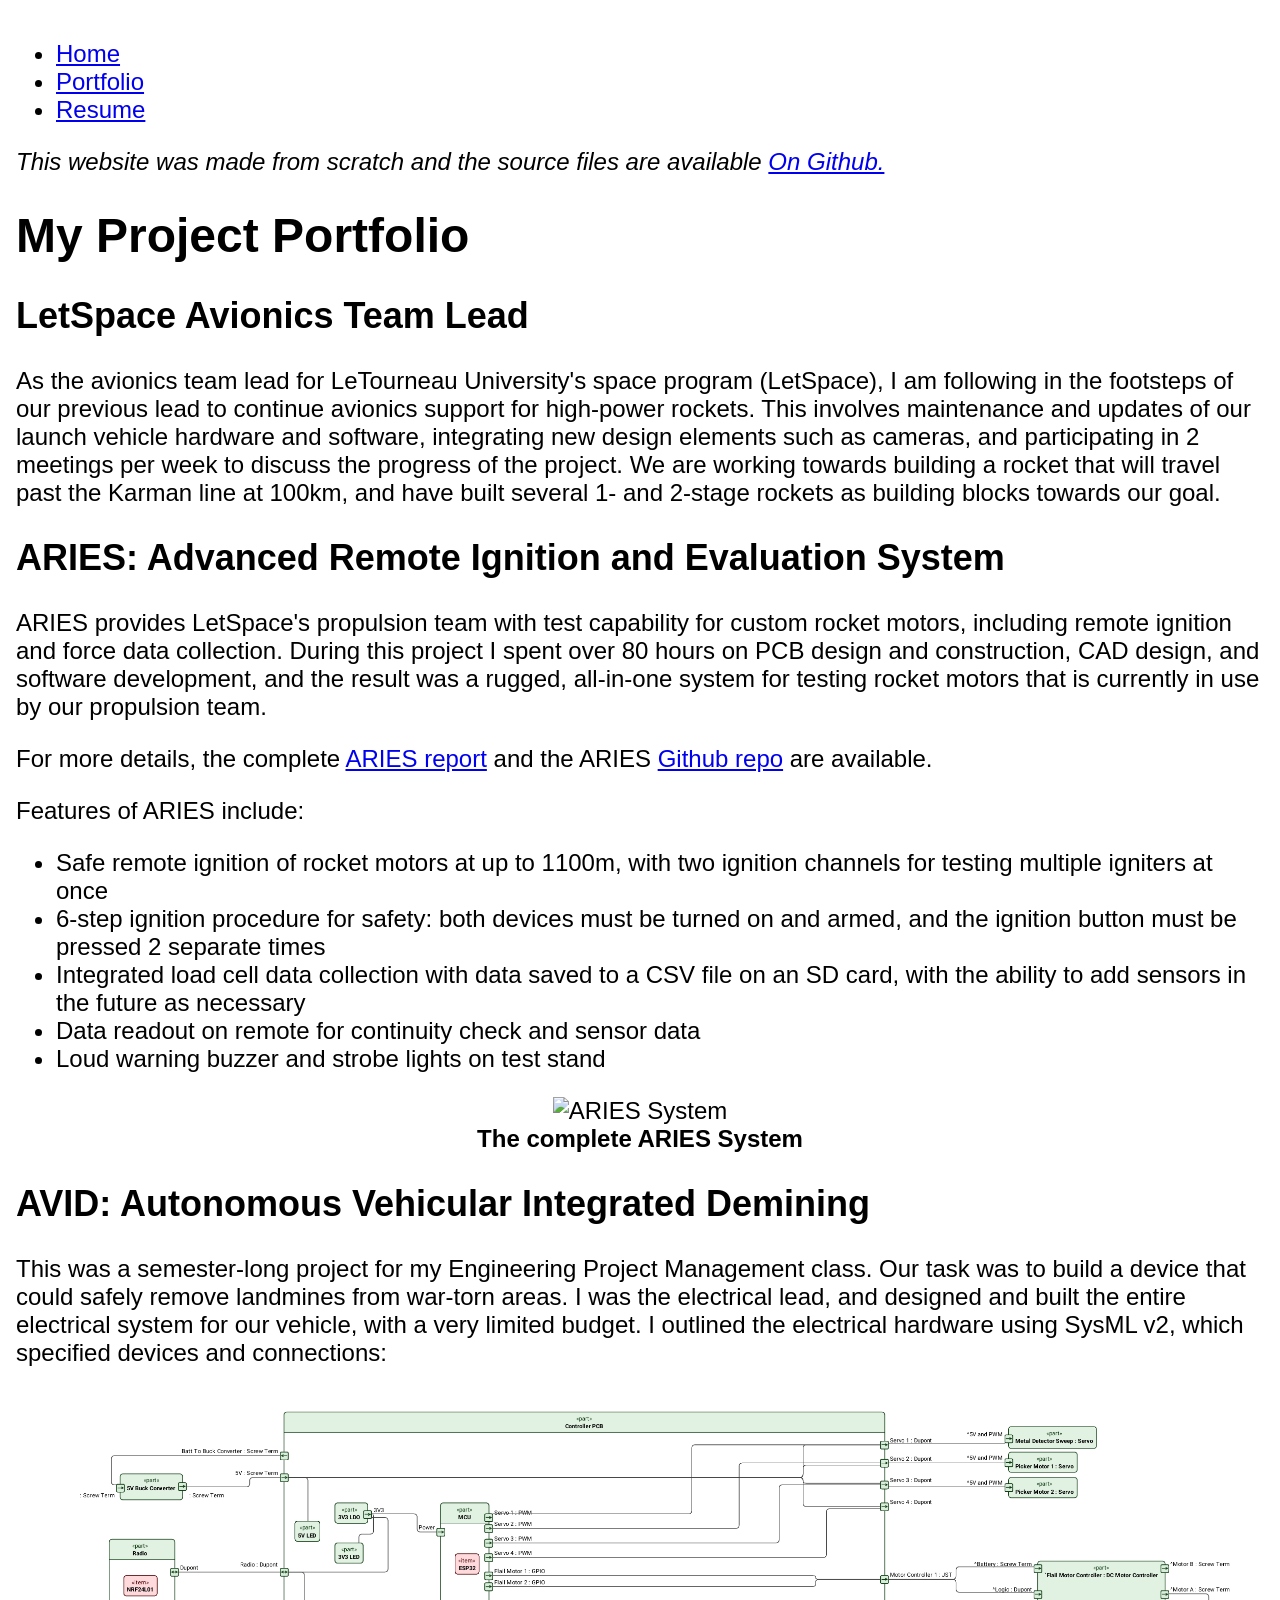
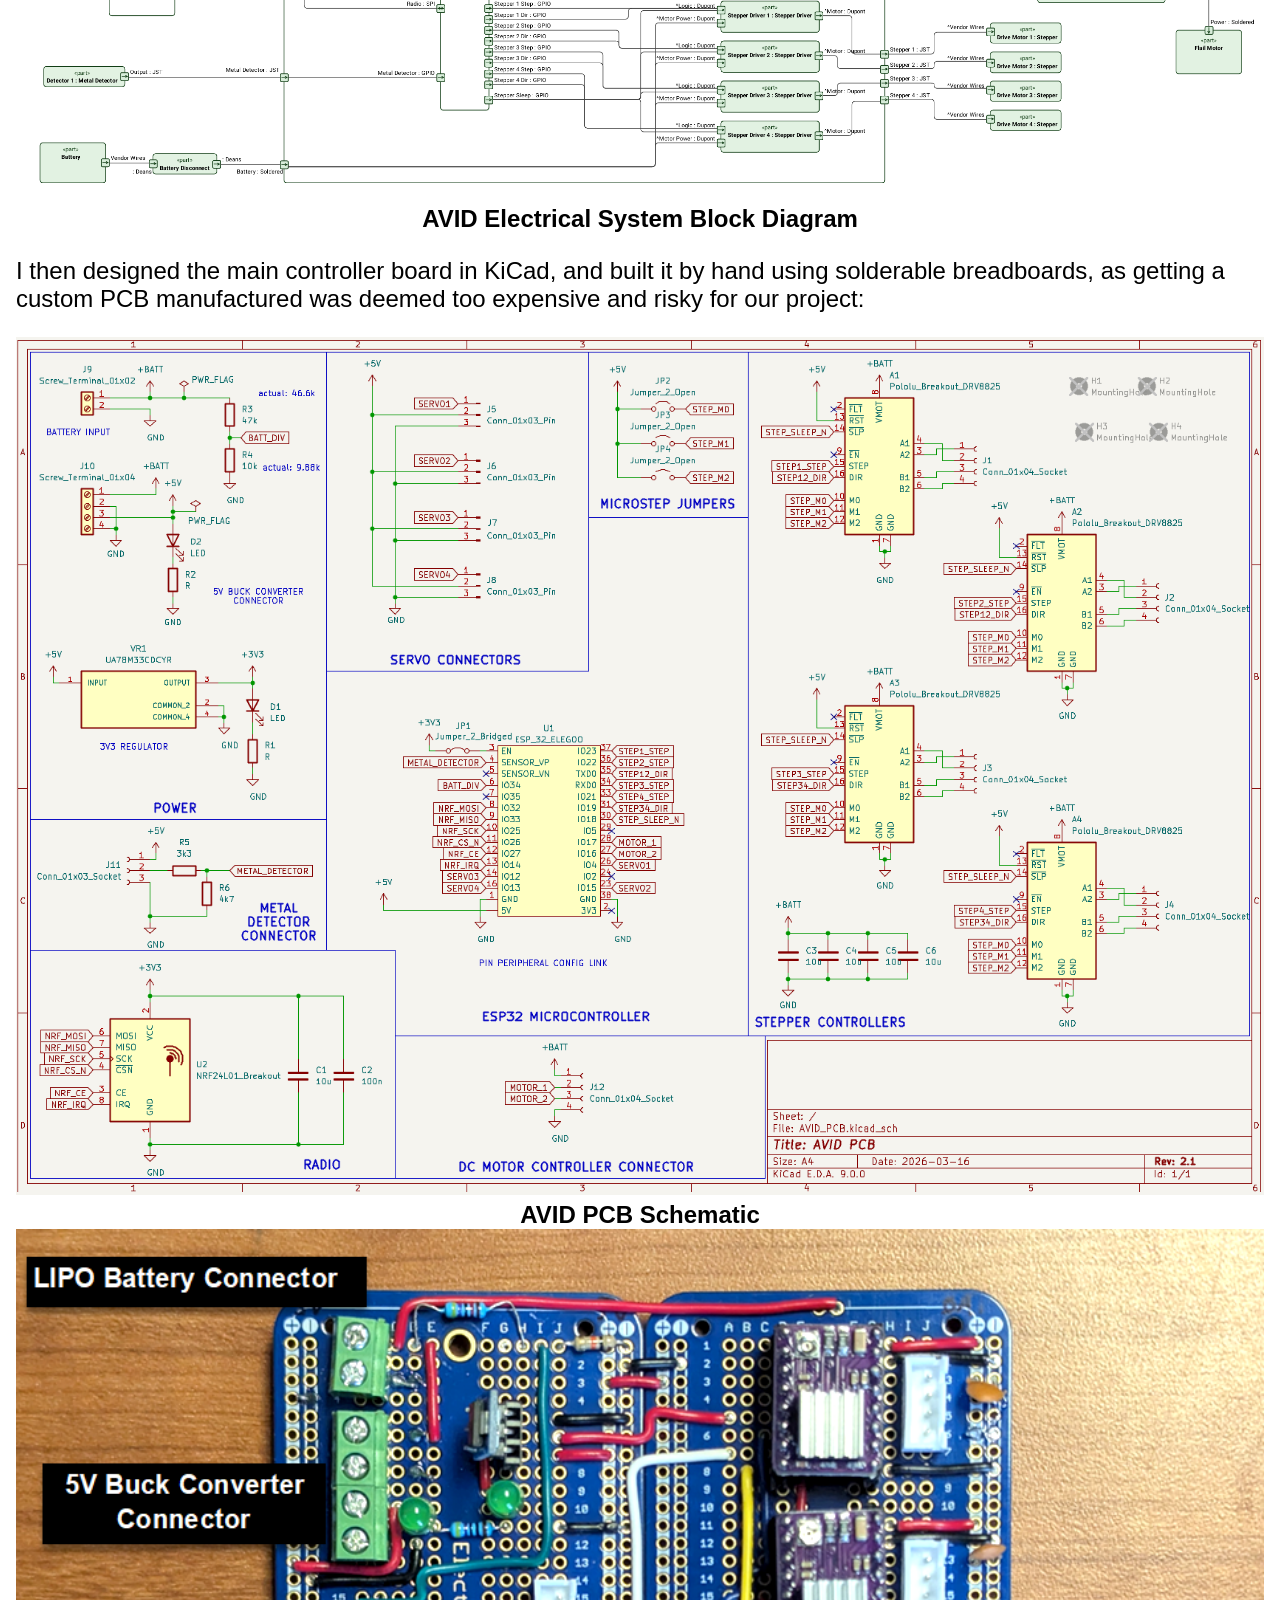
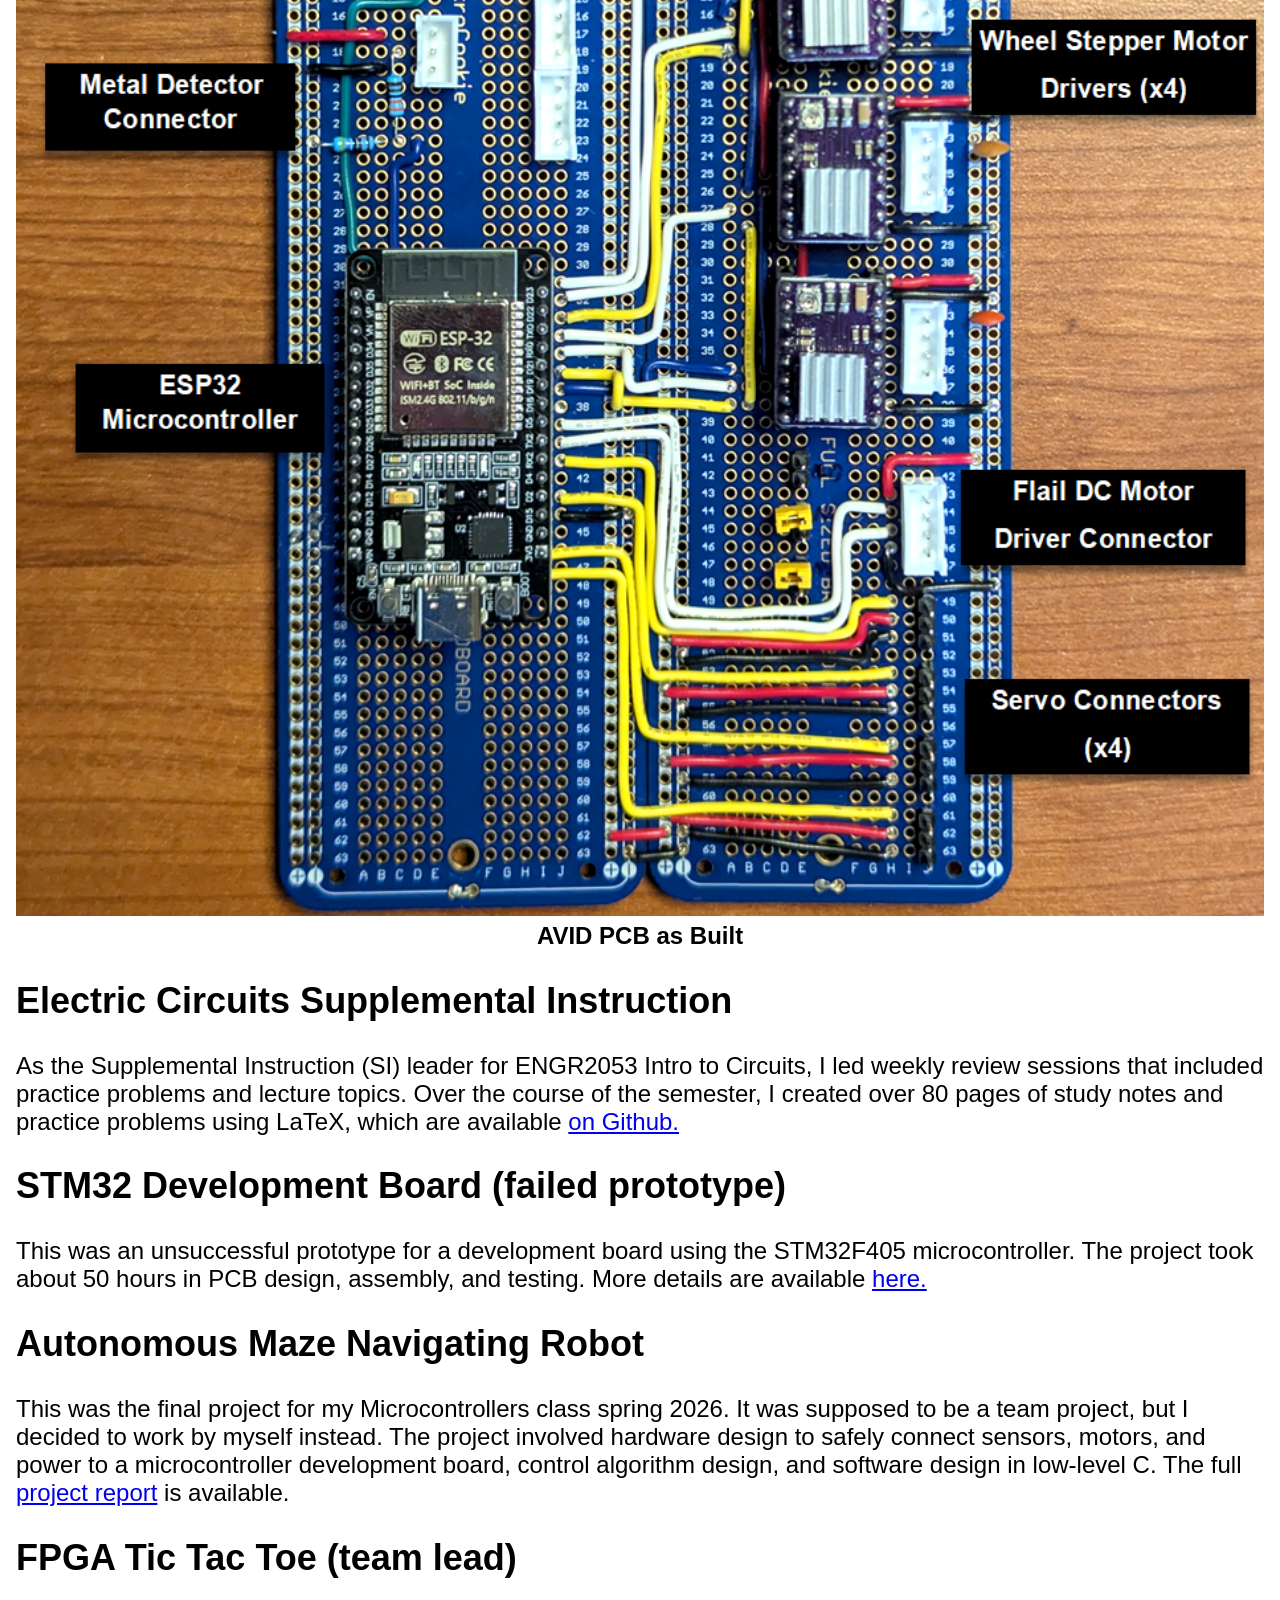
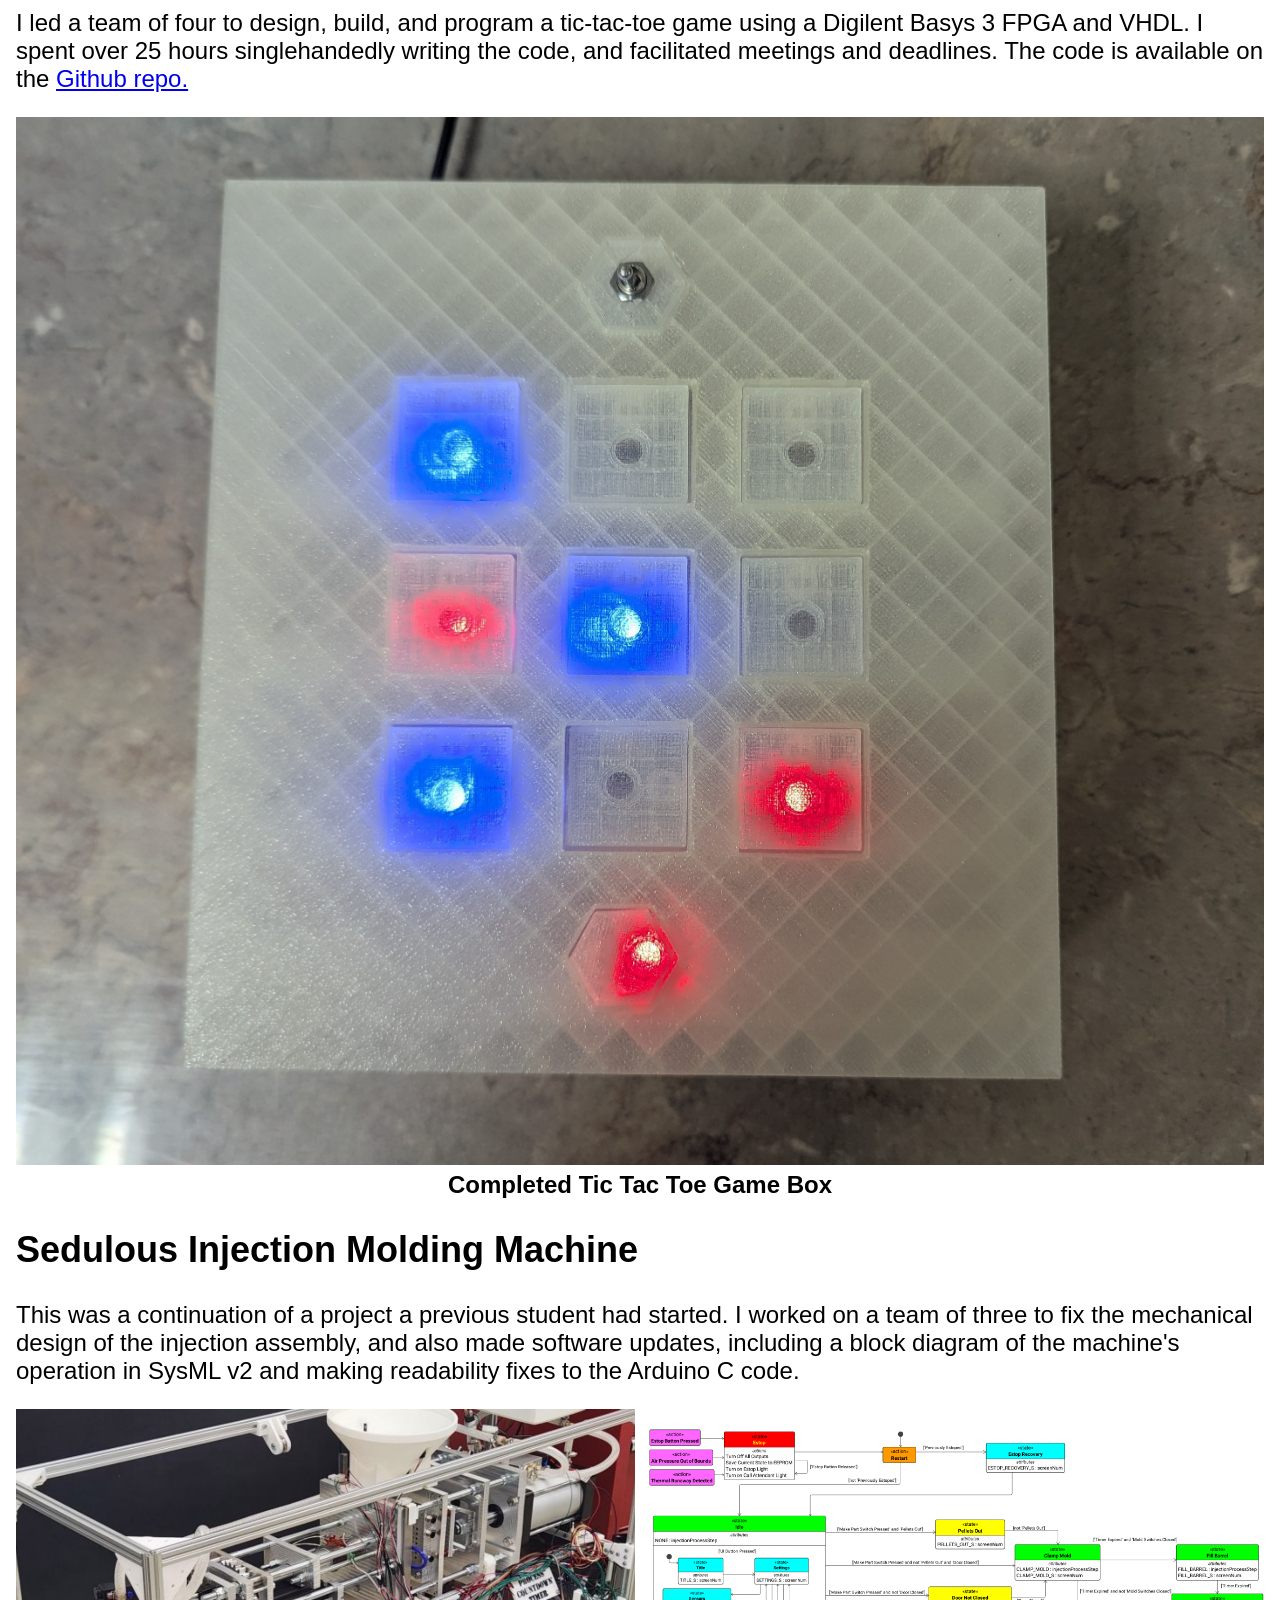
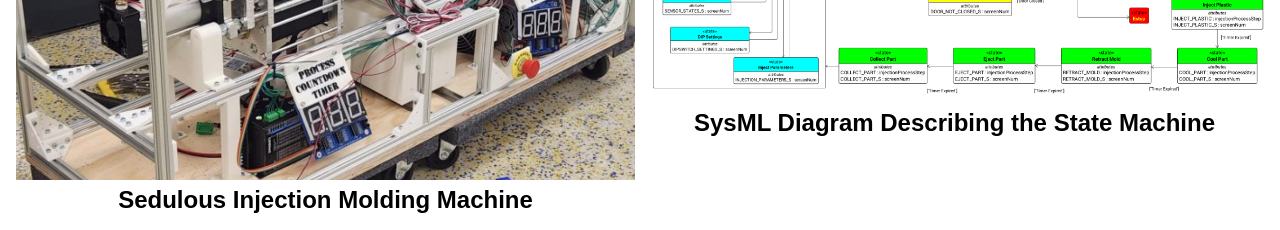
==== commit d3ac643c: "Portfolio and Readme updates" ====
--- a/portfolio/index.html
+++ b/portfolio/index.html
@@ -21,7 +21,7 @@
     </div>
     <div><h2>ARIES: Advanced Remote Ignition and Evaluation System</h2>
         <p>ARIES provides LetSpace's propulsion team with test capability for custom rocket motors, including remote ignition and force data
-            collection. During this project I spent over 80 hours on PCB design and construciton, CAD design, and software
+            collection. During this project I spent over 80 hours on PCB design and construction, CAD design, and software
             development, and the result was a rugged, all-in-one system for testing rocket motors that is currently in use by our propulsion team.
         </p>
         <p>
@@ -74,7 +74,7 @@
     <div><h2>STM32 Development Board (failed prototype)</h2>
         <p>
         This was an unsuccessful prototype for a development board using the STM32F405 microcontroller. The project took about 50 hours 
-        in PCB design, assembly, and testing. More details are available <a href="STM32-development-board.html">here.</a> 
+        in PCB design, assembly, and testing. More details are available <a href="https://coopermcallister.com/STM32-development-board">here.</a> 
         </p>
     </div>
     <div><h2>Autonomous Maze Navigating Robot</h2>
